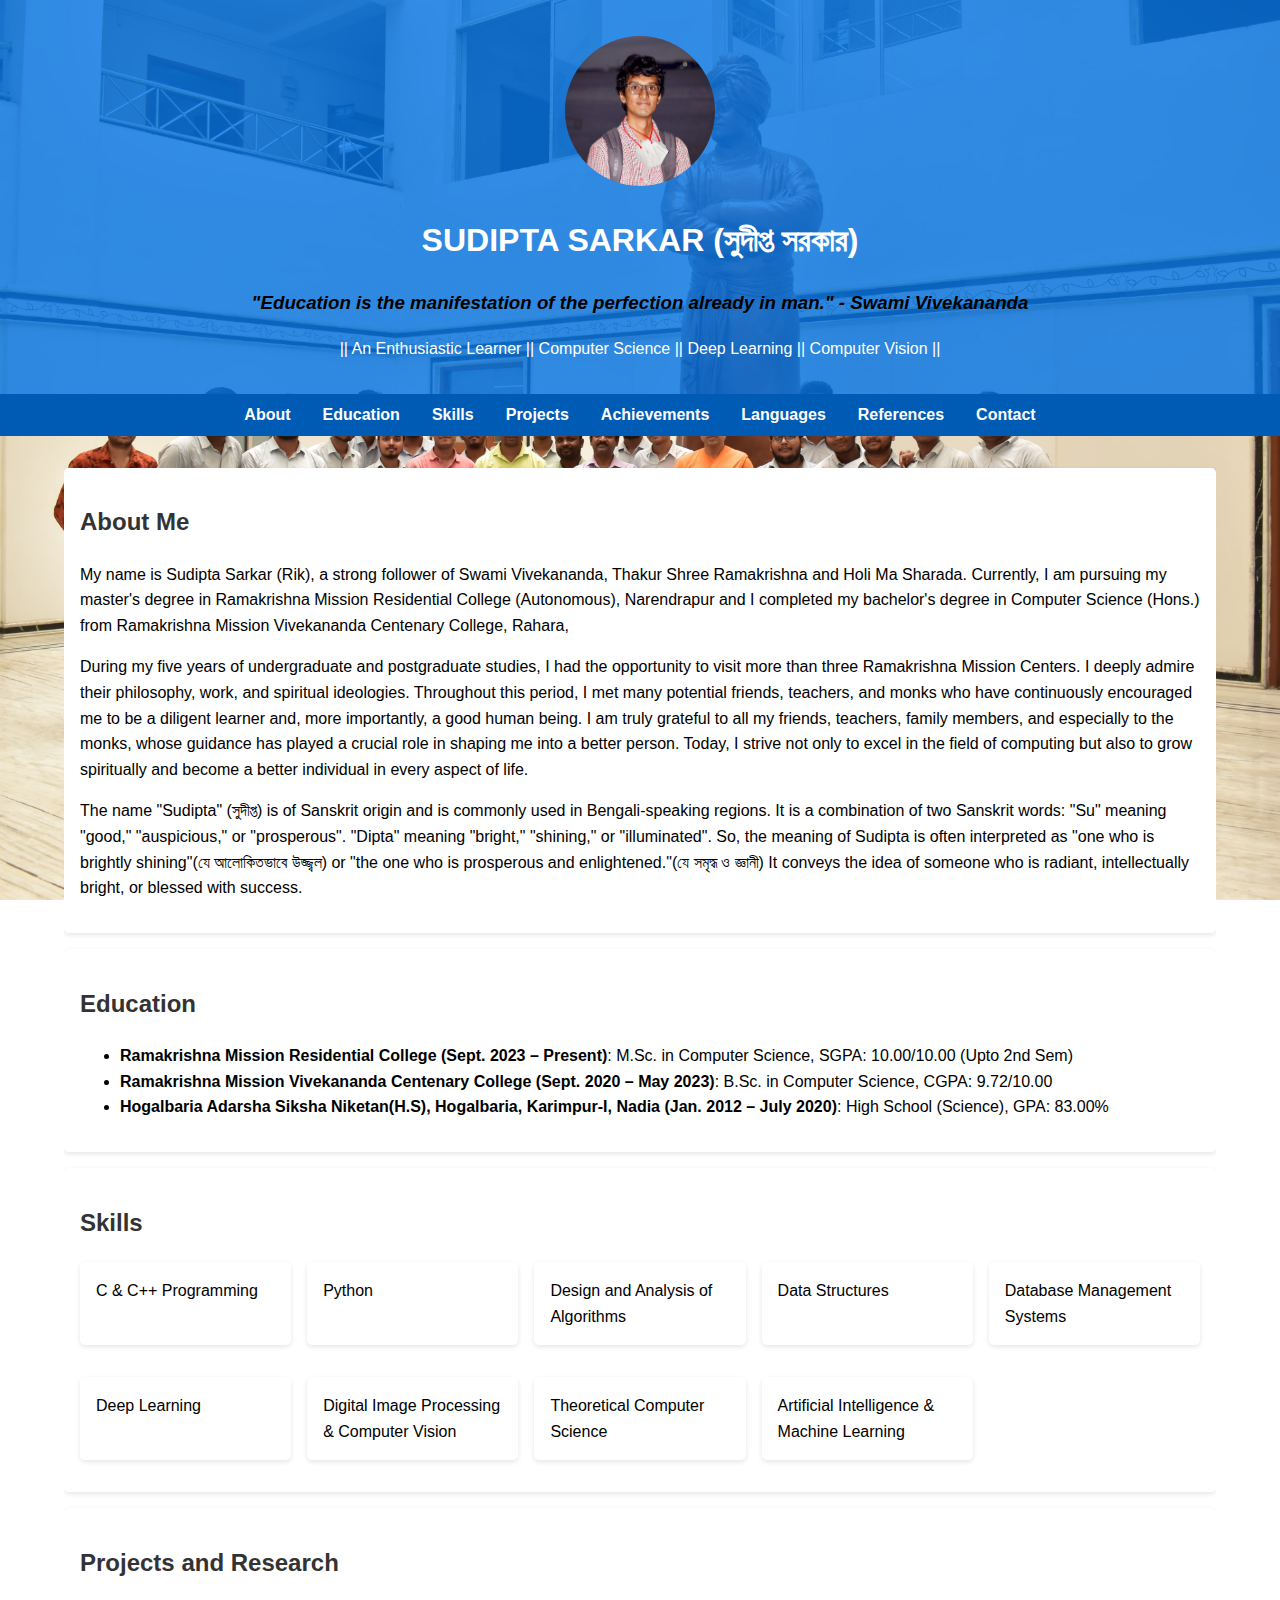
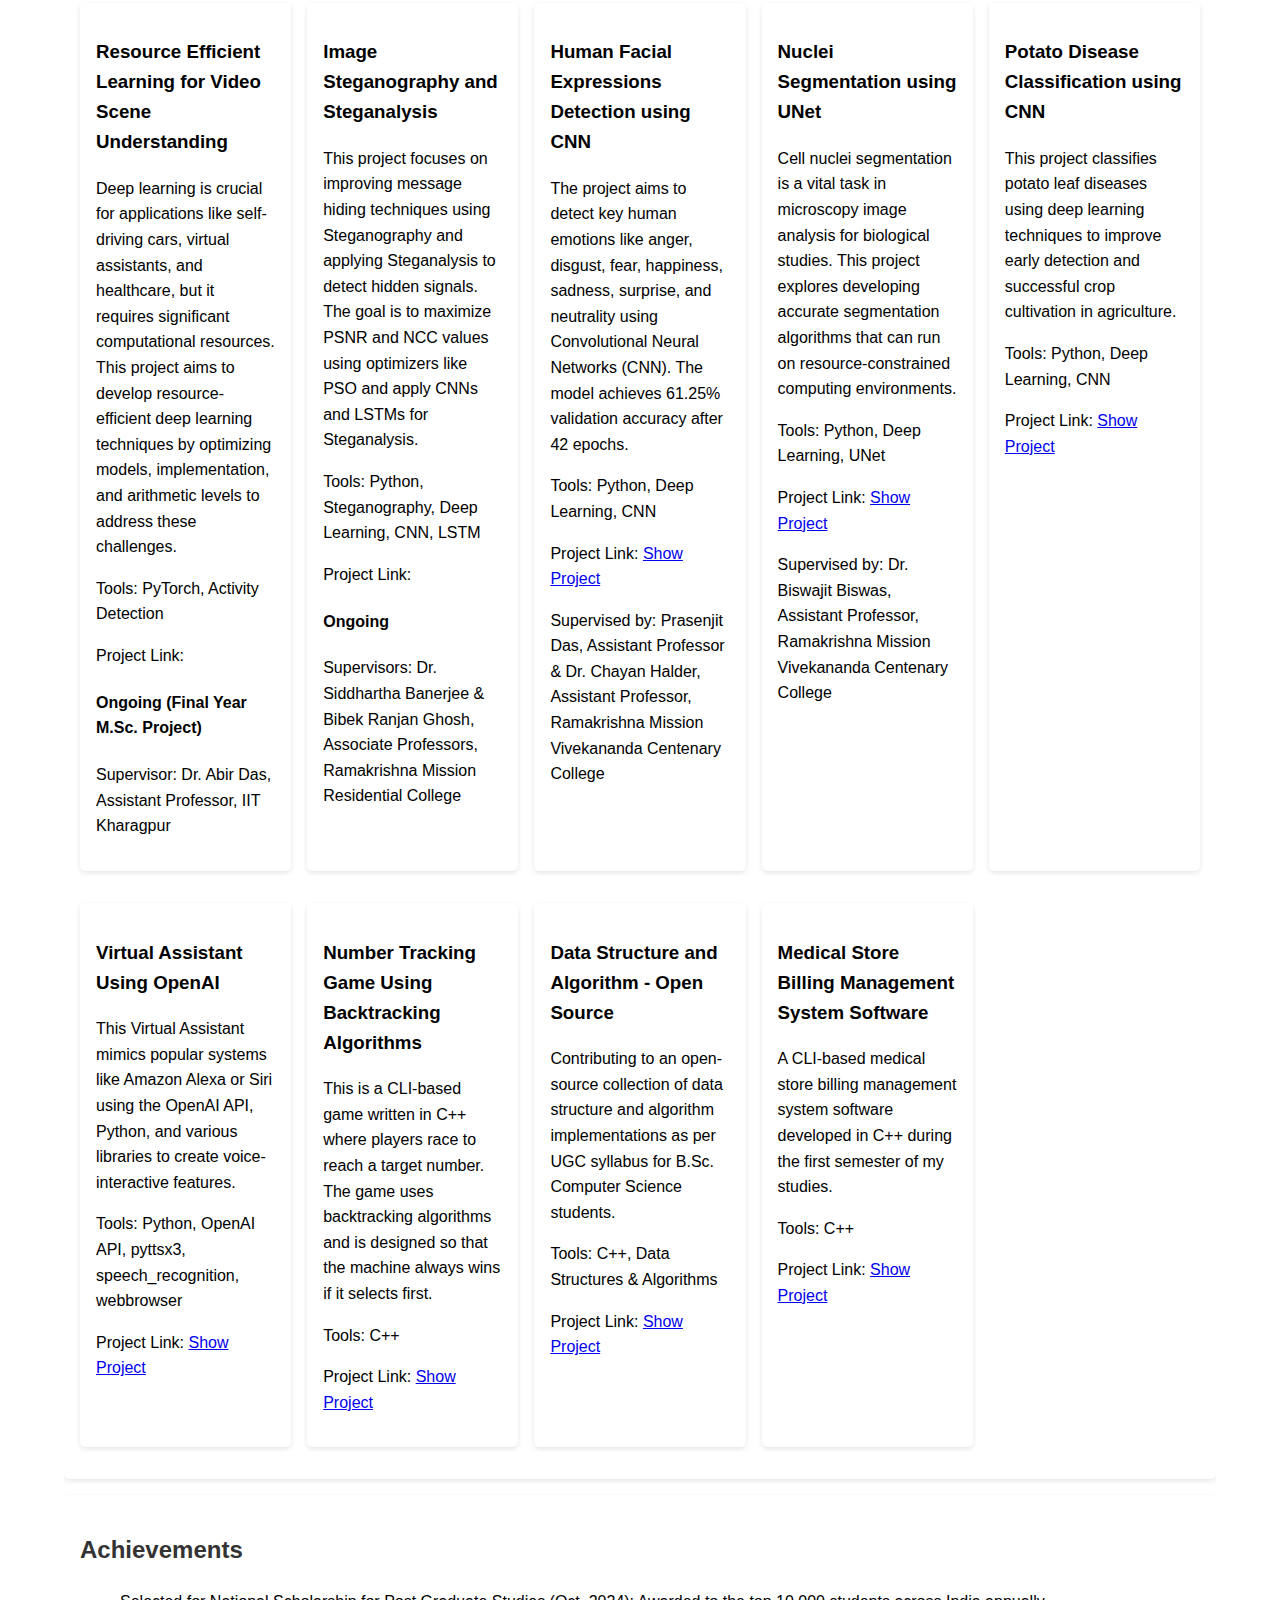
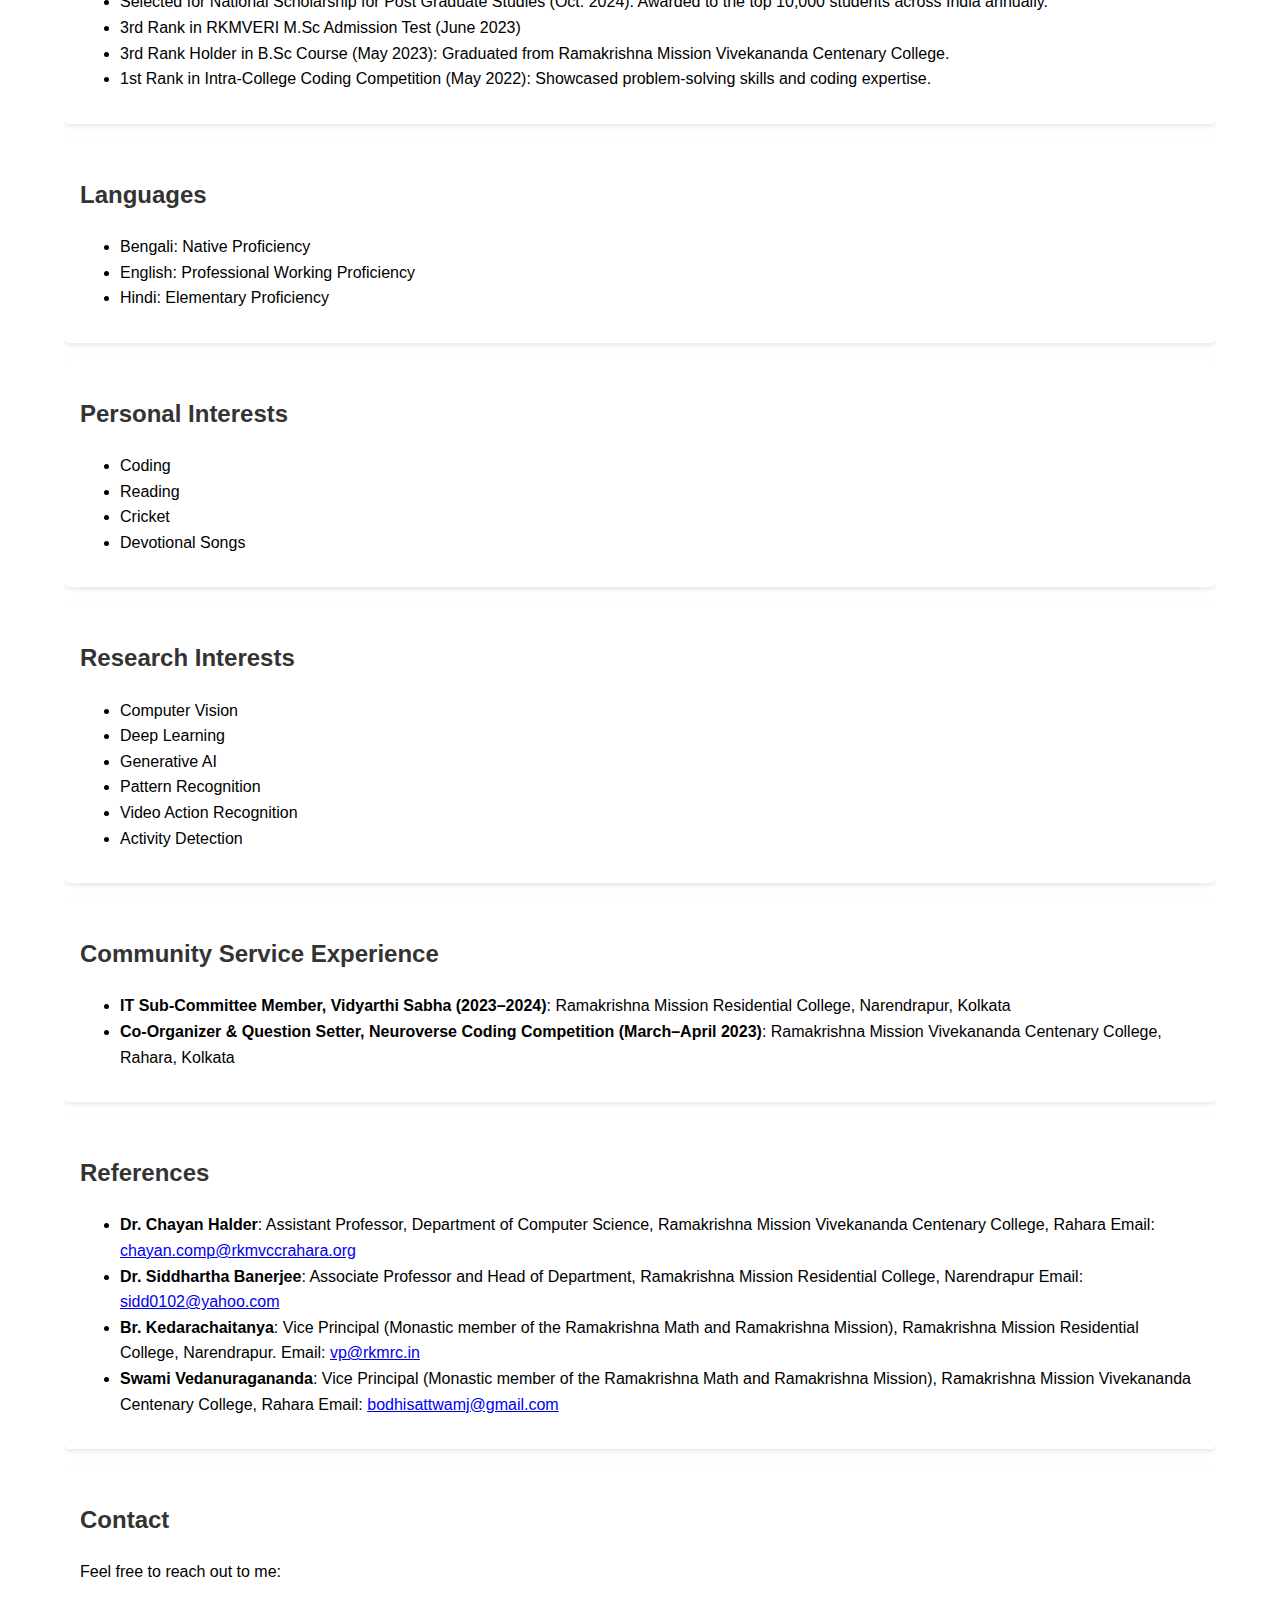
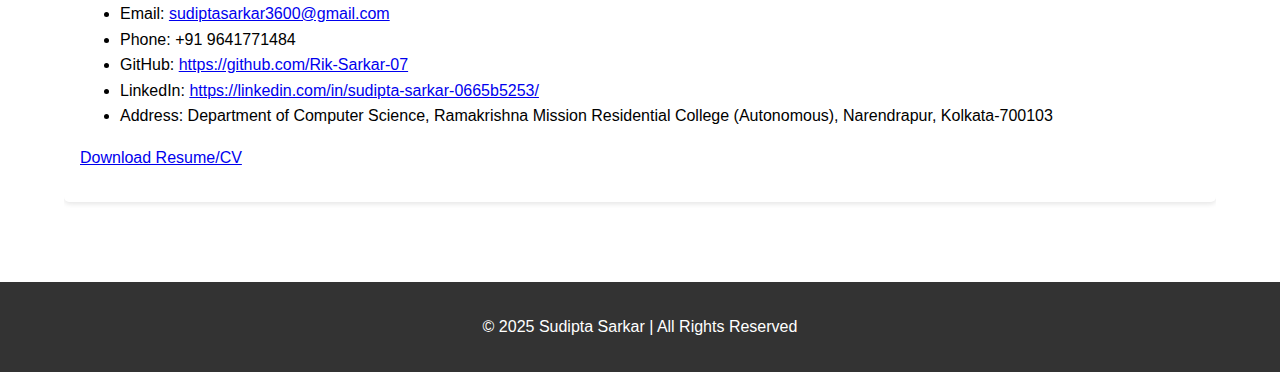
==== index.html @ 40703a20 "Update index.html" ====
<!DOCTYPE html>
<html lang="en">

<head>
    <meta charset="UTF-8">
    <meta name="viewport" content="width=device-width, initial-scale=1.0">
    <title>Sudipta Sarkar | Portfolio</title>
    <link rel="stylesheet" href="https://cdnjs.cloudflare.com/ajax/libs/font-awesome/6.0.0-beta3/css/all.min.css">
    <style>
        body {
            font-family: Arial, sans-serif;
            margin: 0;
            padding: 0;
            line-height: 1.6;
            background-image: url('bg.jpeg'); /* Add your image path here */
            background-size: cover;
            background-position: center;
            background-attachment: fixed;
        }

        header {
            background: rgba(0, 115, 230, 0.8); /* Semi-transparent header background */
            color: white;
            padding: 1rem 0;
            text-align: center;
        }

        nav {
            display: flex;
            justify-content: center;
            background: #005bb5;
            padding: 0.5rem 0;
        }

        nav a {
            color: white;
            text-decoration: none;
            margin: 0 1rem;
            font-weight: bold;
        }

        nav a:hover {
            text-decoration: underline;
        }

        .container {
            width: 90%;
            max-width: 1200px;
            margin: auto;
            overflow: hidden;
            padding: 2rem 0;
        }

        h1, h2 {
            color: #333;
        }

        .skills, .projects {
            display: grid;
            grid-template-columns: repeat(auto-fit, minmax(200px, 1fr));
            gap: 1rem;
        }

        .card {
            background: #ffffff;
            padding: 1rem;
            border-radius: 5px;
            box-shadow: 0 2px 5px rgba(0, 0, 0, 0.1);
            margin-bottom: 1rem;
        }

        footer {
            background: #333;
            color: white;
            text-align: center;
            padding: 1rem 0;
            margin-top: 2rem;
        }

        .profile-img {
            width: 150px;
            height: 150px;
            border-radius: 50%;
            margin-top: 20px;
        }
    </style>
</head>

<body>
    <header>
        <img src="Rik.jpg" alt="Sudipta Sarkar" class="profile-img" />
       <h1 style="color: white;">SUDIPTA SARKAR (সুদীপ্ত সরকার)</h1>
      <h3 style="color: black;"><i>"Education is the manifestation of the perfection already in man." - <b>Swami Vivekananda</b></i></h3>
       <p>|| An Enthusiastic Learner || Computer Science || Deep Learning || Computer Vision ||</p>
    </header>

    <nav>
        <a href="#about">About</a>
        <a href="#education">Education</a>
        <a href="#skills">Skills</a>
        <a href="#projects">Projects</a>
        <a href="#achievements">Achievements</a>
        <a href="#languages">Languages</a>
        <a href="#references">References</a>
        <a href="#contact">Contact</a>
    </nav>

    <div class="container">
        <section id="about">
            <div class="card">
                <h2>About Me</h2>
                <p>
                    My name is Sudipta Sarkar (Rik), a strong follower of Swami Vivekananda, Thakur Shree Ramakrishna and Holi Ma Sharada.
                    Currently, I am pursuing my master's degree in Ramakrishna Mission Residential College (Autonomous), Narendrapur and I completed my bachelor's degree in Computer Science (Hons.) from Ramakrishna Mission Vivekananda Centenary College, Rahara, 
                </p>
                <p>
                    During my five years of undergraduate and postgraduate studies, I had the opportunity to visit more than three Ramakrishna Mission Centers. I deeply admire their philosophy, work, and spiritual ideologies. Throughout this period, I met many potential friends, teachers, and monks who have continuously encouraged me to be a diligent learner and, more importantly, a good human being. I am truly grateful to all my friends, teachers, family members, and especially to the monks, whose guidance has played a crucial role in shaping me into a better person. Today, I strive not only to excel in the field of computing but also to grow spiritually and become a better individual in every aspect of life.
                </p>  
                  <p>
                     The name "Sudipta" (সুদীপ্ত) is of Sanskrit origin and is commonly used in Bengali-speaking regions. It is a combination of two Sanskrit words:
                    "Su" meaning "good," "auspicious," or "prosperous".
                    "Dipta" meaning "bright," "shining," or "illuminated".
                    So, the meaning of Sudipta is often interpreted as "one who is brightly shining"(যে আলোকিতভাবে উজ্জ্বল) or "the one who is prosperous and enlightened."(যে সমৃদ্ধ ও জ্ঞানী) It conveys the idea of someone who is radiant, intellectually bright, or blessed with success.
                </p>
            </div>
        </section>

        <section id="education">
            <div class="card">
                <h2>Education</h2>
                <ul>
                    <li><strong>Ramakrishna Mission Residential College (Sept. 2023 – Present)</strong>: M.Sc. in Computer Science, SGPA: 10.00/10.00 (Upto 2nd Sem)</li>
                    <li><strong>Ramakrishna Mission Vivekananda Centenary College (Sept. 2020 – May 2023)</strong>: B.Sc. in Computer Science, CGPA: 9.72/10.00</li>
                     <li><strong>Hogalbaria Adarsha Siksha Niketan(H.S), Hogalbaria, Karimpur-I, Nadia (Jan. 2012 – July 2020)</strong>: High School (Science), GPA: 83.00% </li>
                
                </ul>
            </div>
        </section>

        <section id="skills">
            <div class="card">
                <h2>Skills</h2>
                <div class="skills">
                    <div class="card">C & C++ Programming</div>
                    <div class="card">Python</div>
                    <div class="card">Design and Analysis of Algorithms</div>
                    <div class="card">Data Structures</div>
                    <div class="card">Database Management Systems</div>
                    <div class="card">Deep Learning</div>
                    <div class="card"> Digital Image Processing & Computer Vision</div>
                    <div class="card">Theoretical Computer Science</div>
                    <div class="card"> Artificial Intelligence & Machine Learning</div>
                </div>
            </div>
        </section>

        <section id="projects">
            <div class="card">
                <h2>Projects and Research</h2>
                <div class="projects">
                    <div class="card">
                        <h3>Resource Efficient Learning for Video Scene Understanding</h3>
                        <p>Deep learning is crucial for applications like self-driving cars, virtual assistants, and healthcare, but it requires significant computational resources. This project aims to develop resource-efficient deep learning techniques by optimizing models, implementation, and arithmetic levels to address these challenges.</p>
                        <p>Tools: PyTorch, Activity Detection</p>
                        <p>Project Link: <h4>Ongoing (Final Year M.Sc. Project)</h4></p>
                        <p>Supervisor: Dr. Abir Das, Assistant Professor, IIT Kharagpur</p>
                    </div>

                    <div class="card">
                        <h3>Image Steganography and Steganalysis</h3>
                        <p>This project focuses on improving message hiding techniques using Steganography and applying Steganalysis to detect hidden signals. The goal is to maximize PSNR and NCC values using optimizers like PSO and apply CNNs and LSTMs for Steganalysis.</p>
                        <p>Tools: Python, Steganography, Deep Learning, CNN, LSTM</p>
                        <p>Project Link: <h4>Ongoing</h4></p>
                        <p>Supervisors: Dr. Siddhartha Banerjee & Bibek Ranjan Ghosh, Associate Professors, Ramakrishna Mission Residential College</p>
                    </div>

                    <div class="card">
                        <h3>Human Facial Expressions Detection using CNN</h3>
                        <p>The project aims to detect key human emotions like anger, disgust, fear, happiness, sadness, surprise, and neutrality using Convolutional Neural Networks (CNN). The model achieves 61.25% validation accuracy after 42 epochs.</p>
                        <p>Tools: Python, Deep Learning, CNN</p>
                        <p>Project Link: <a href="https://github.com/Rik-Sarkar-07/Codes/tree/main/Deep%20Learning/FER%20Project">Show Project</a></p>
                        <p>Supervised by: Prasenjit Das, Assistant Professor & Dr. Chayan Halder, Assistant Professor, Ramakrishna Mission Vivekananda Centenary College</p>
                    </div>

                    <div class="card">
                        <h3>Nuclei Segmentation using UNet</h3>
                        <p>Cell nuclei segmentation is a vital task in microscopy image analysis for biological studies. This project explores developing accurate segmentation algorithms that can run on resource-constrained computing environments.</p>
                        <p>Tools: Python, Deep Learning, UNet</p>
                        <p>Project Link: <a href="https://github.com/Rik-Sarkar-07/Codes/tree/main/Deep%20Learning/Nuclei%20Segmentation%20using%20UNet">Show Project</a></p>
                        <p>Supervised by: Dr. Biswajit Biswas, Assistant Professor, Ramakrishna Mission Vivekananda Centenary College</p>
                    </div>

                    <div class="card">
                        <h3>Potato Disease Classification using CNN</h3>
                        <p>This project classifies potato leaf diseases using deep learning techniques to improve early detection and successful crop cultivation in agriculture.</p>
                        <p>Tools: Python, Deep Learning, CNN</p>
                        <p>Project Link: <a href="https://github.com/Rik-Sarkar-07/Codes/tree/main/Deep%20Learning/Potato%20Disease%20Classification%20using%20CNN">Show Project</a></p>
                    </div>

                    <div class="card">
                        <h3>Virtual Assistant Using OpenAI</h3>
                        <p>This Virtual Assistant mimics popular systems like Amazon Alexa or Siri using the OpenAI API, Python, and various libraries to create voice-interactive features.</p>
                        <p>Tools: Python, OpenAI API, pyttsx3, speech_recognition, webbrowser</p>
                        <p>Project Link: <a href="https://github.com/Rik-Sarkar-07/Codes/blob/main/Projects/Virtual%20Assistant.py">Show Project</a></p>
                    </div>

                    <div class="card">
                        <h3>Number Tracking Game Using Backtracking Algorithms</h3>
                        <p>This is a CLI-based game written in C++ where players race to reach a target number. The game uses backtracking algorithms and is designed so that the machine always wins if it selects first.</p>
                        <p>Tools: C++</p>
                        <p>Project Link: <a href="https://github.com/Rik-Sarkar-07/Codes/blob/main/Projects/NumberTracingGame.cpp">Show Project</a></p>
                    </div>

                    <div class="card">
                        <h3>Data Structure and Algorithm - Open Source</h3>
                        <p>Contributing to an open-source collection of data structure and algorithm implementations as per UGC syllabus for B.Sc. Computer Science students.</p>
                        <p>Tools: C++, Data Structures & Algorithms</p>
                        <p>Project Link: <a href="https://github.com/Rik-Sarkar-07/Codes/tree/main/Data%20Structure">Show Project</a></p>
                    </div>

                    <div class="card">
                        <h3>Medical Store Billing Management System Software</h3>
                        <p>A CLI-based medical store billing management system software developed in C++ during the first semester of my studies.</p>
                        <p>Tools: C++</p>
                        <p>Project Link: <a href="https://github.com/Rik-Sarkar-07/Codes/blob/main/Projects/Medicalstorebillingsystem.cpp">Show Project</a></p>
                    </div>
                </div>
            </div>
        </section>

        <section id="achievements">
            <div class="card">
                <h2>Achievements</h2>
                <ul>
                    <li>Selected for National Scholarship for Post Graduate Studies (Oct. 2024): Awarded to the top 10,000 students across India annually.</li>
                    <li>3rd Rank in RKMVERI M.Sc Admission Test (June 2023) </li>
                    <li>3rd Rank Holder in B.Sc Course (May 2023): Graduated from Ramakrishna Mission Vivekananda Centenary College.</li>
                    <li>1st Rank in Intra-College Coding Competition (May 2022): Showcased problem-solving skills and coding expertise.</li>
                </ul>
            </div>
        </section>

        <section id="languages">
            <div class="card">
                <h2>Languages</h2>
                <ul>
                     <li>Bengali: Native Proficiency</li>
                    <li>English: Professional Working Proficiency</li>
                    <li>Hindi: Elementary Proficiency</li>
                </ul>
            </div>
        </section>

        <section id="personal-interests">
            <div class="card">
                <h2>Personal Interests</h2>
                <ul>
                    <li>Coding</li>
                    <li>Reading</li>
                    <li>Cricket</li>
                    <li>Devotional Songs</li>
                </ul>
            </div>
        </section>

        <section id="research-interests">
            <div class="card">
                <h2>Research Interests</h2>
                <ul>
                    <li>Computer Vision</li>
                    <li>Deep Learning</li>
                    <li>Generative AI</li>
                    <li>Pattern Recognition</li>
                    <li>Video Action Recognition</li>
                    <li>Activity Detection</li>
                </ul>
            </div>
        </section>

        <section id="community-service">
            <div class="card">
                <h2>Community Service Experience</h2>
                <ul>
                    <li><strong>IT Sub-Committee Member, Vidyarthi Sabha (2023–2024)</strong>: Ramakrishna Mission Residential College, Narendrapur, Kolkata</li>
                    <li><strong>Co-Organizer & Question Setter, Neuroverse Coding Competition (March–April 2023)</strong>: Ramakrishna Mission Vivekananda Centenary College, Rahara, Kolkata</li>
                </ul>
            </div>
        </section>

        <section id="references">
            <div class="card">
                <h2>References</h2>
                <ul>
                    <li><strong>Dr. Chayan Halder</strong>: Assistant Professor, Department of Computer Science, Ramakrishna Mission Vivekananda Centenary College, Rahara Email: <a href="mailto:chayan.comp@rkmvccrahara.org">chayan.comp@rkmvccrahara.org</a></li>
                    <li><strong>Dr. Siddhartha Banerjee</strong>: Associate Professor and Head of Department, Ramakrishna Mission Residential College, Narendrapur Email: <a href="mailto:sidd0102@yahoo.com">sidd0102@yahoo.com</a></li>                
                    <li><strong>Br. Kedarachaitanya</strong>: Vice Principal (Monastic member of the Ramakrishna Math and Ramakrishna Mission), Ramakrishna Mission Residential College, Narendrapur. Email: <a href="mailto:vp@rkmrc.in">vp@rkmrc.in</a></li>
                    <li><strong>Swami Vedanuragananda</strong>: Vice Principal (Monastic member of the Ramakrishna Math and Ramakrishna Mission), Ramakrishna Mission Vivekananda Centenary College, Rahara Email: <a href="mailto:bodhisattwamj@gmail.com">bodhisattwamj@gmail.com</a></li>
                    
                </ul>
            </div>
        </section>

        <section id="contact">
            <div class="card">
                <h2>Contact</h2>
                <p>Feel free to reach out to me:</p>
                <ul>
                    <li>Email: <a href="mailto:sudiptasarkar3600@gmail.com">sudiptasarkar3600@gmail.com</a></li>
                    <li>Phone: +91 9641771484</li>
                    <li>GitHub: <a href="https://github.com/Rik-Sarkar-07">https://github.com/Rik-Sarkar-07</a></li>
                    <li>LinkedIn: <a href="https://linkedin.com/in/sudipta-sarkar-0665b5253/">https://linkedin.com/in/sudipta-sarkar-0665b5253/</a></li>
                    <li>Address: Department of Computer Science, Ramakrishna Mission Residential College (Autonomous), Narendrapur, Kolkata-700103</li>
                </ul>
                <p><a href="Sudipta_Sarkar_CV.pdf" download>Download Resume/CV</a></p>
            </div>
        </section>
        
    </div>

    <footer>
        <p>&copy; 2025 Sudipta Sarkar | All Rights Reserved</p>
    </footer>
</body>

</html>
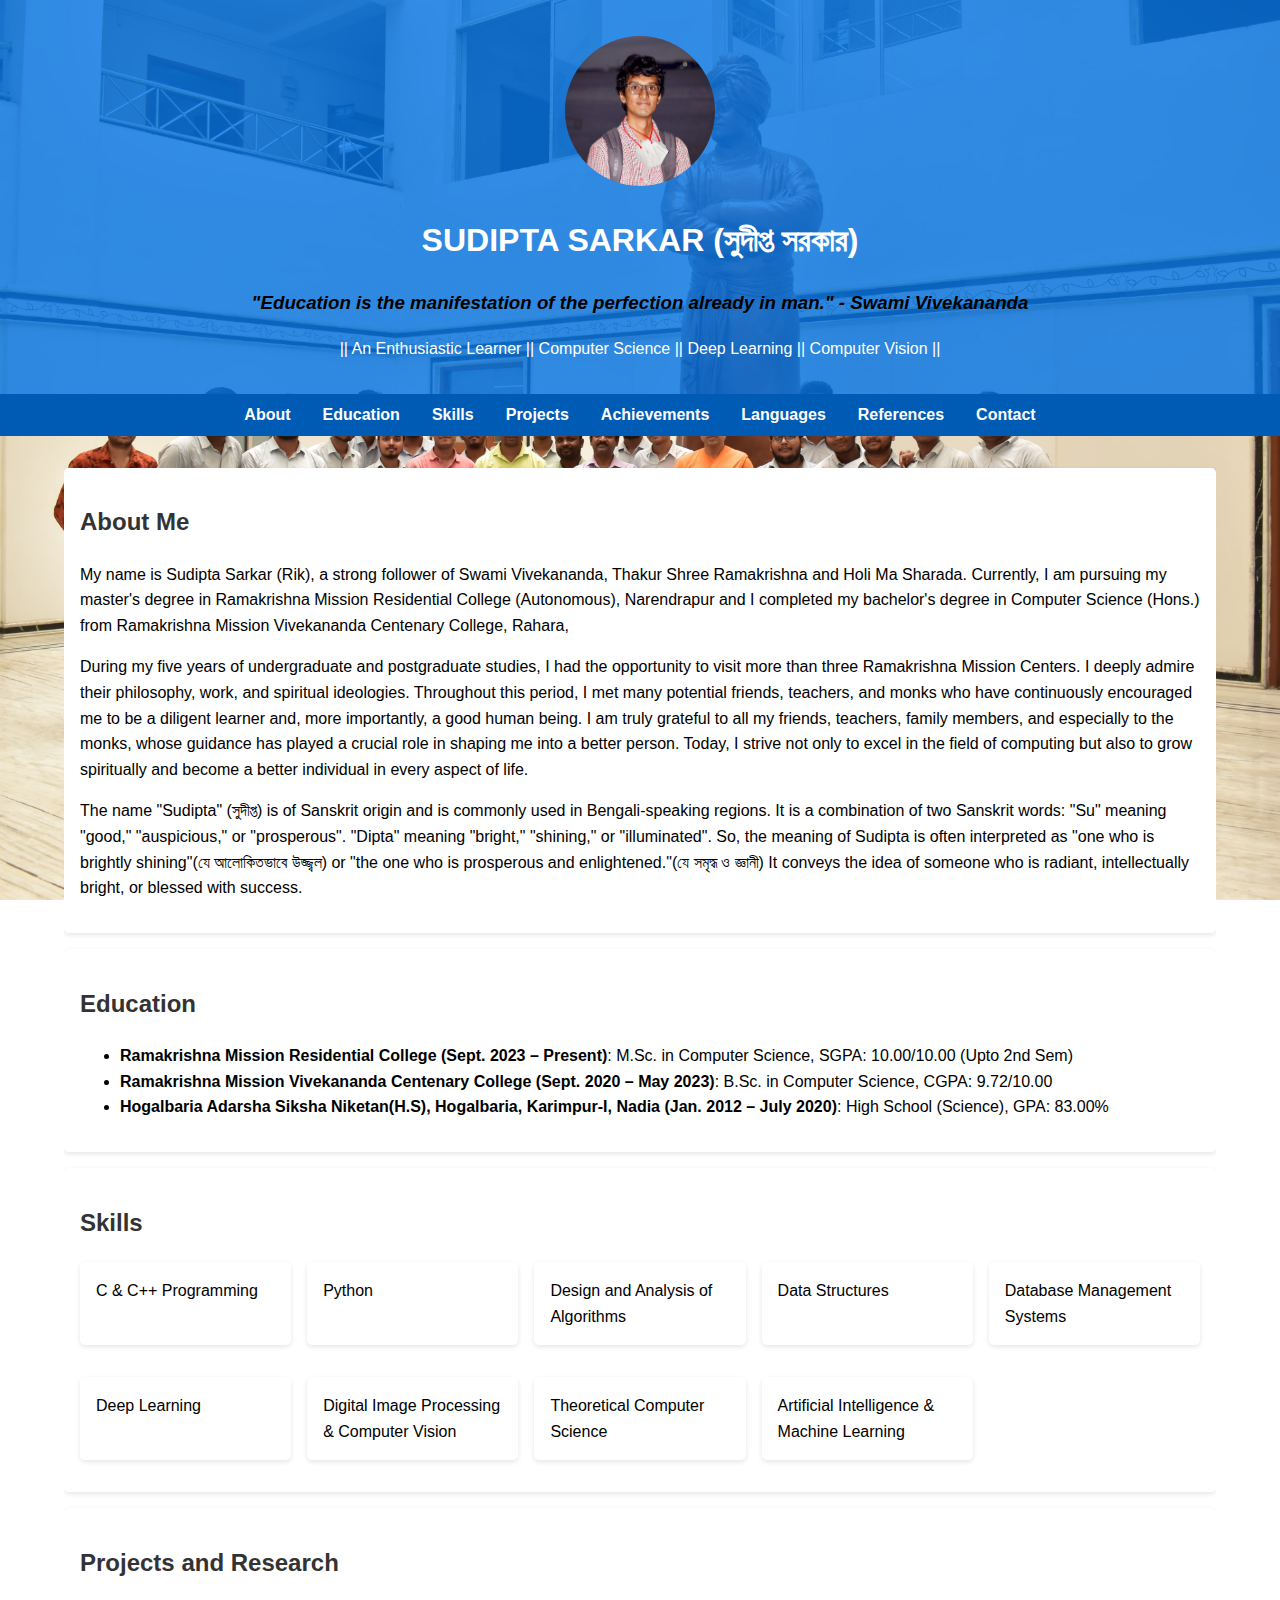
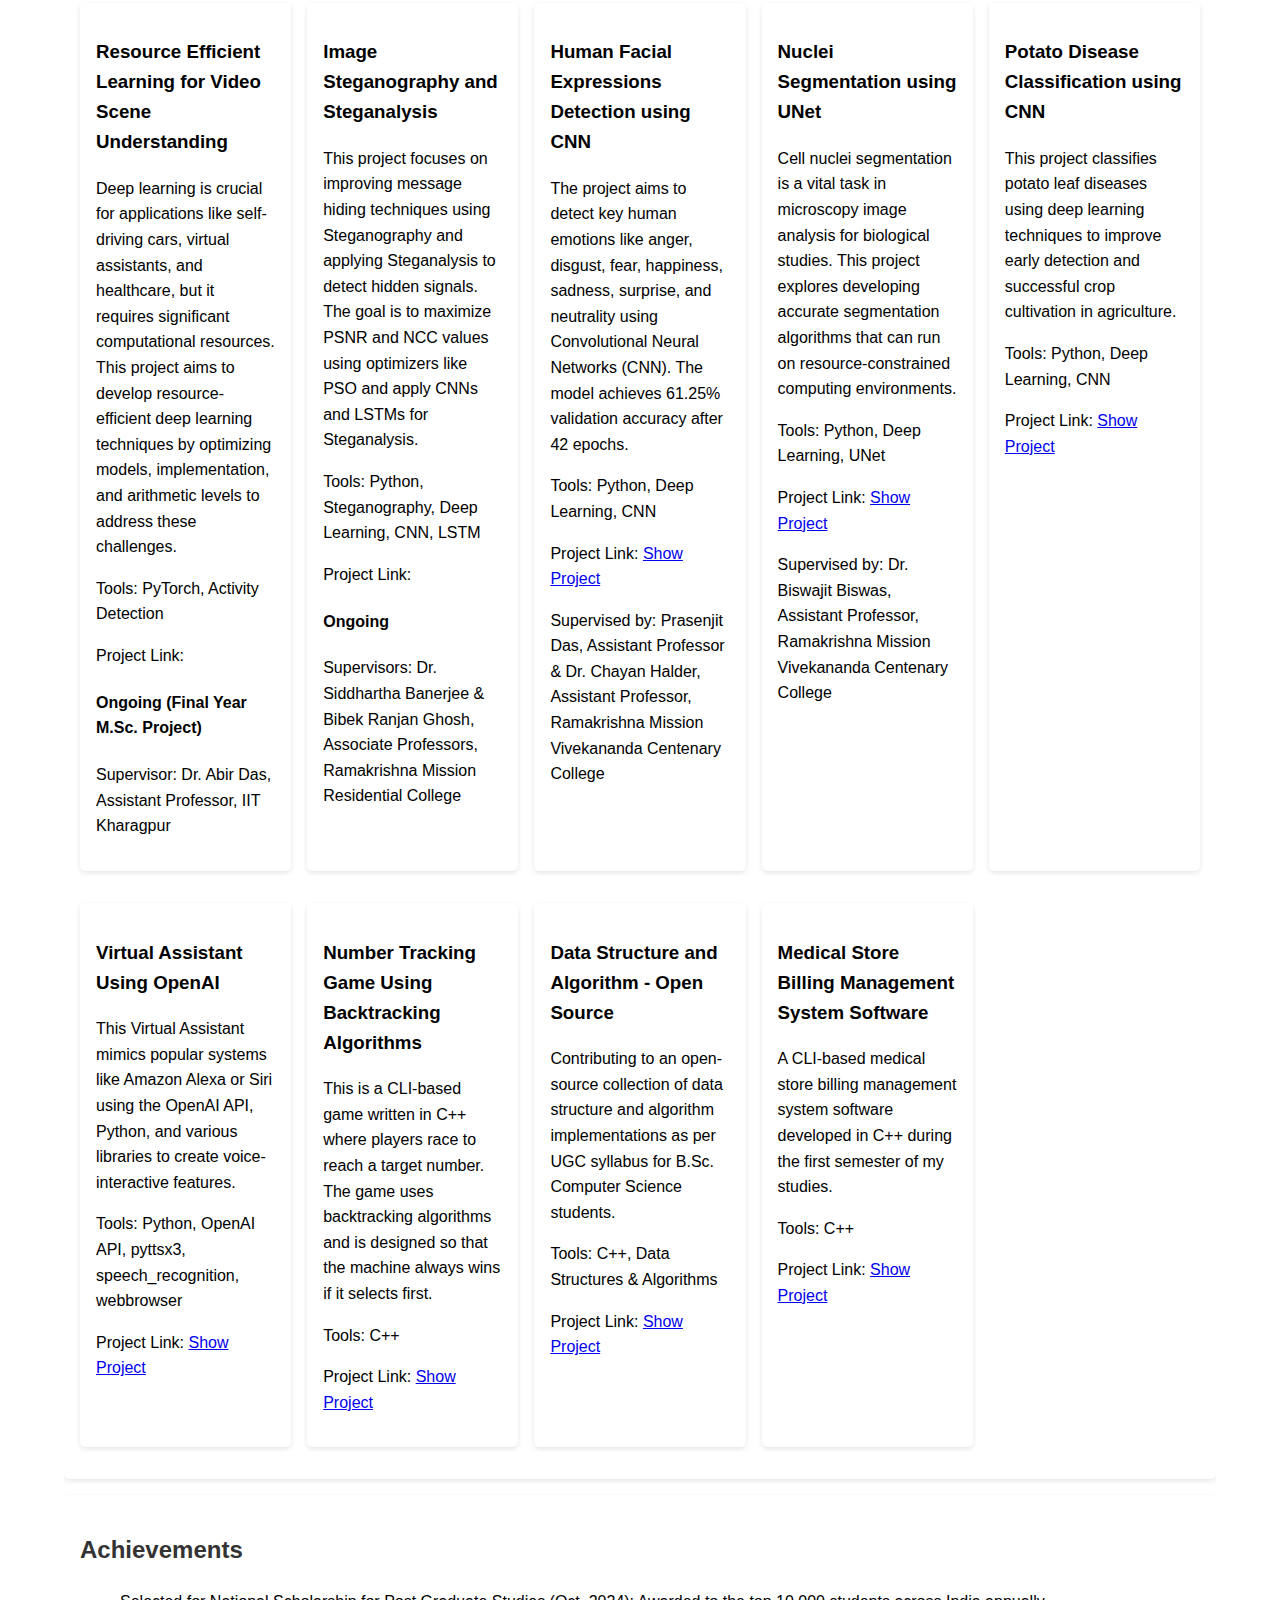
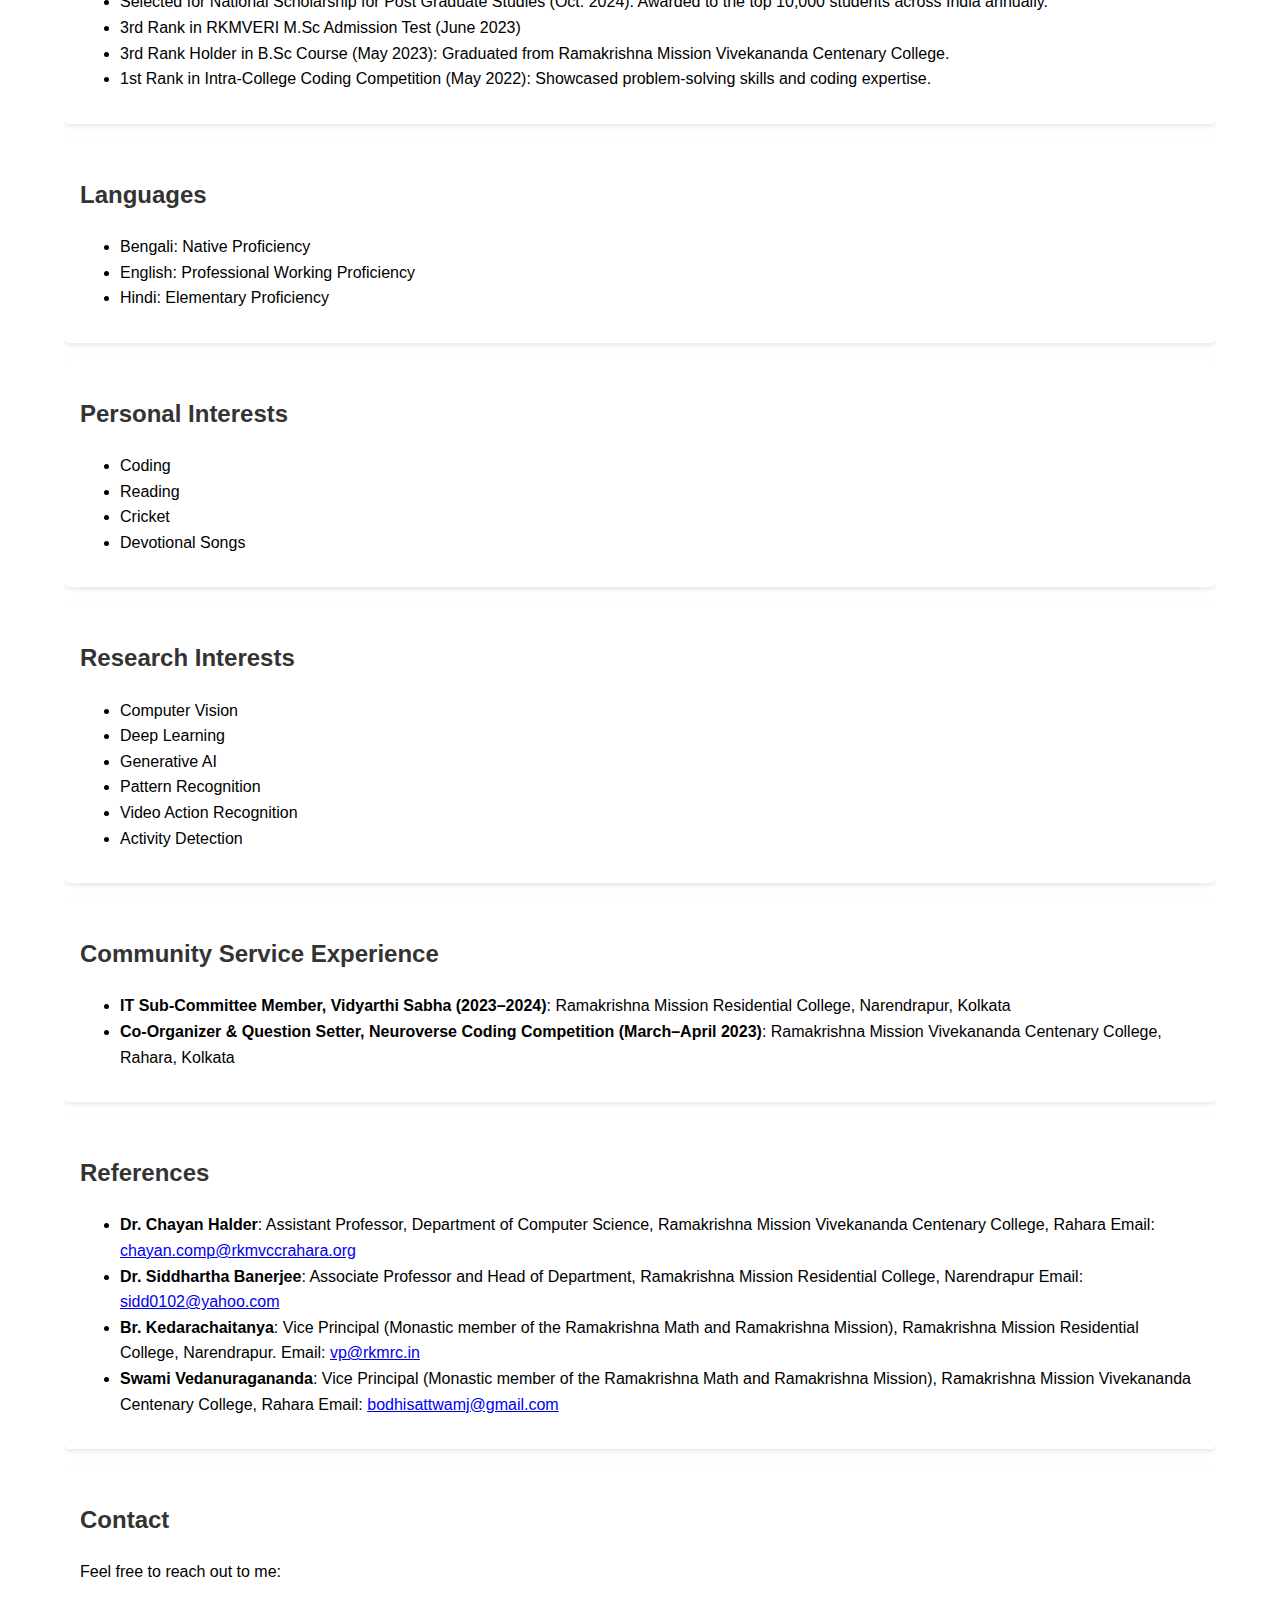
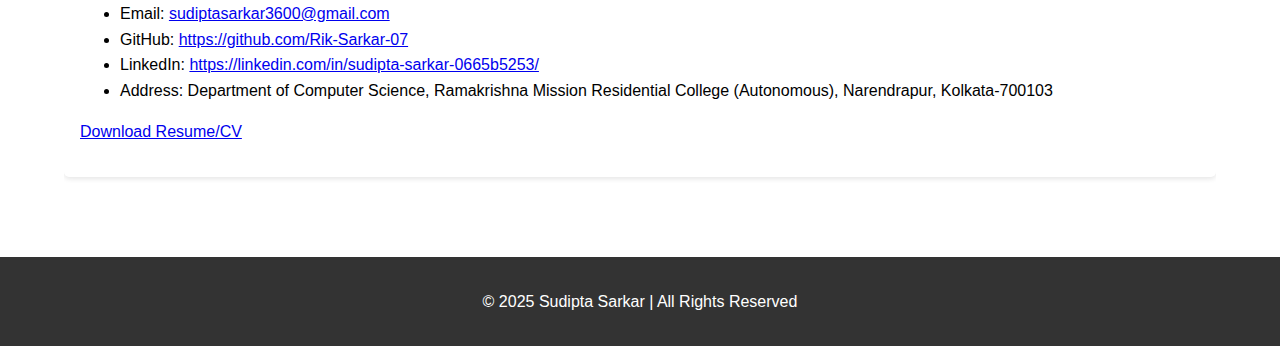
==== commit 88de0a4b: "Update index.html" ====
--- a/index.html
+++ b/index.html
@@ -4,7 +4,7 @@
 <head>
     <meta charset="UTF-8">
     <meta name="viewport" content="width=device-width, initial-scale=1.0">
-    <title>Sudipta Sarkar | Portfolio</title>
+    <title>Hi, I am Sudipta </title>
     <link rel="stylesheet" href="https://cdnjs.cloudflare.com/ajax/libs/font-awesome/6.0.0-beta3/css/all.min.css">
     <style>
         body {
@@ -306,7 +306,6 @@
                 <p>Feel free to reach out to me:</p>
                 <ul>
                     <li>Email: <a href="mailto:sudiptasarkar3600@gmail.com">sudiptasarkar3600@gmail.com</a></li>
-                    <li>Phone: +91 9641771484</li>
                     <li>GitHub: <a href="https://github.com/Rik-Sarkar-07">https://github.com/Rik-Sarkar-07</a></li>
                     <li>LinkedIn: <a href="https://linkedin.com/in/sudipta-sarkar-0665b5253/">https://linkedin.com/in/sudipta-sarkar-0665b5253/</a></li>
                     <li>Address: Department of Computer Science, Ramakrishna Mission Residential College (Autonomous), Narendrapur, Kolkata-700103</li>
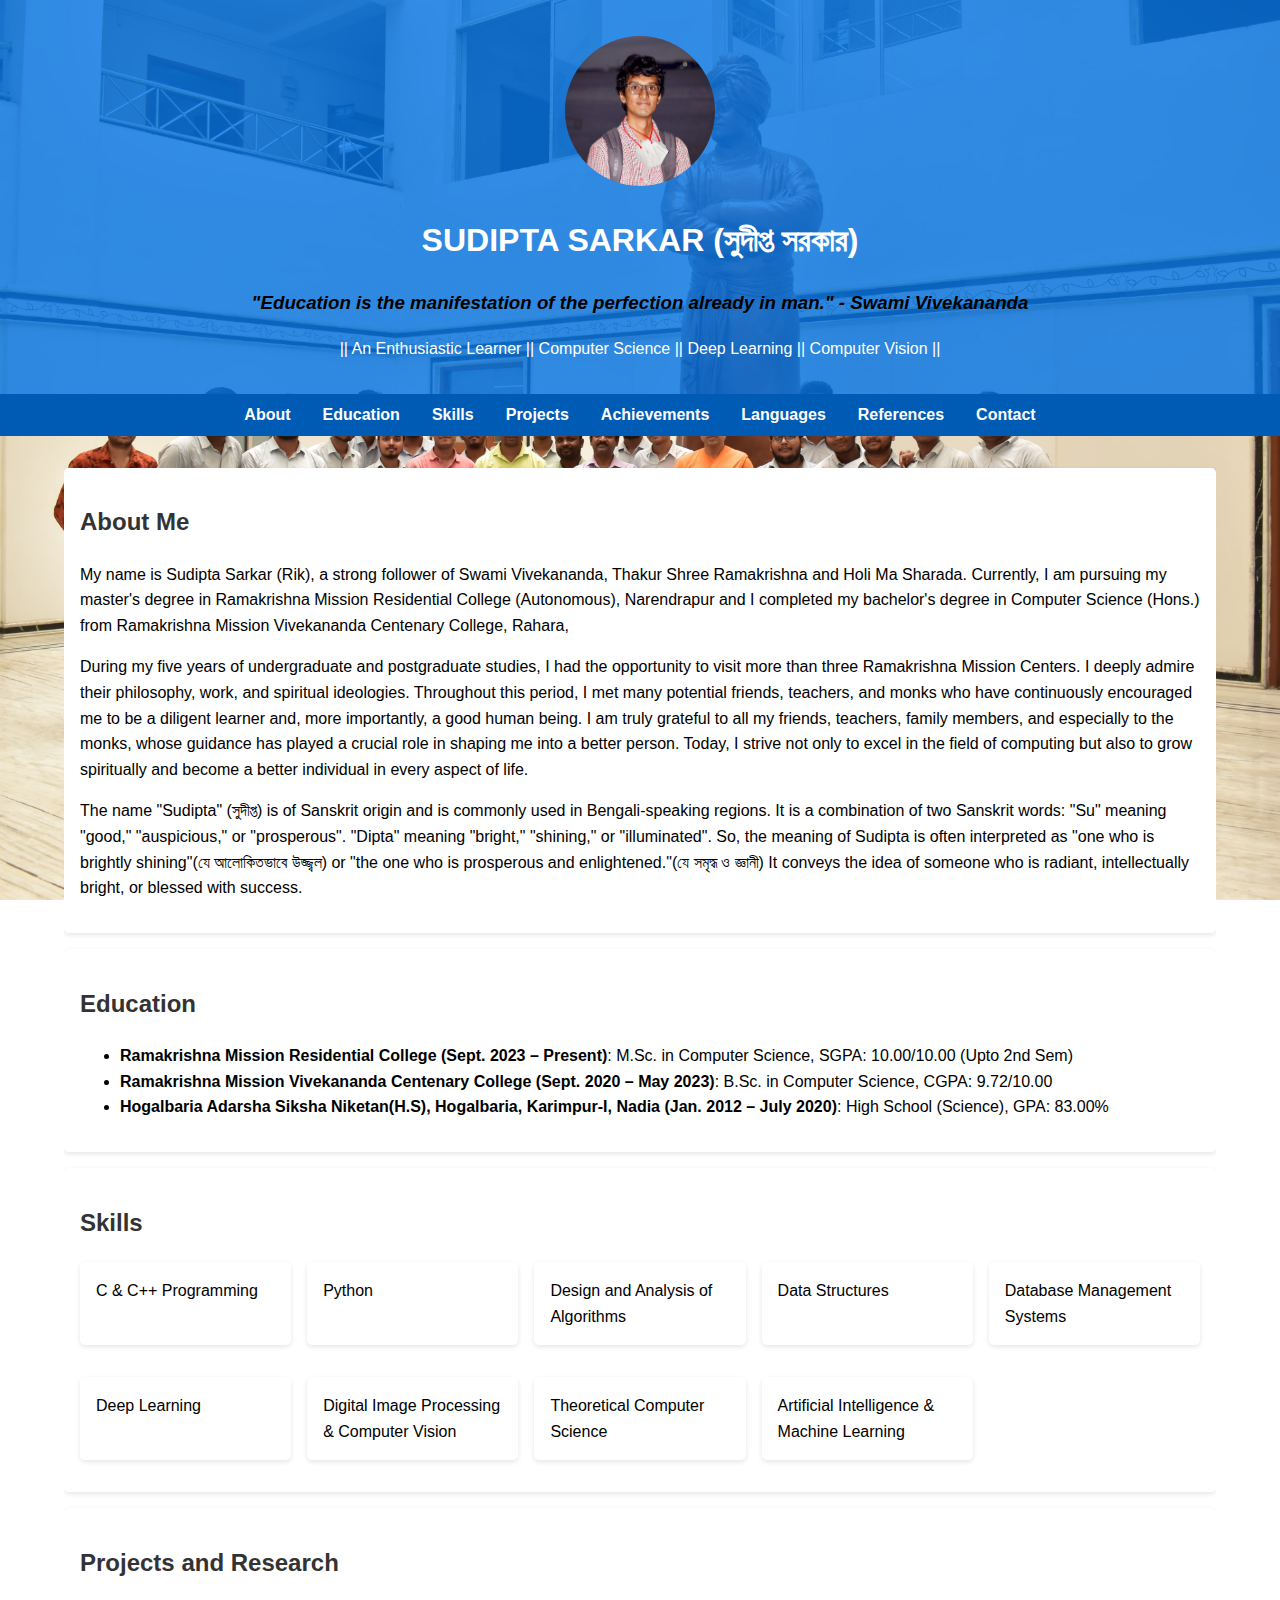
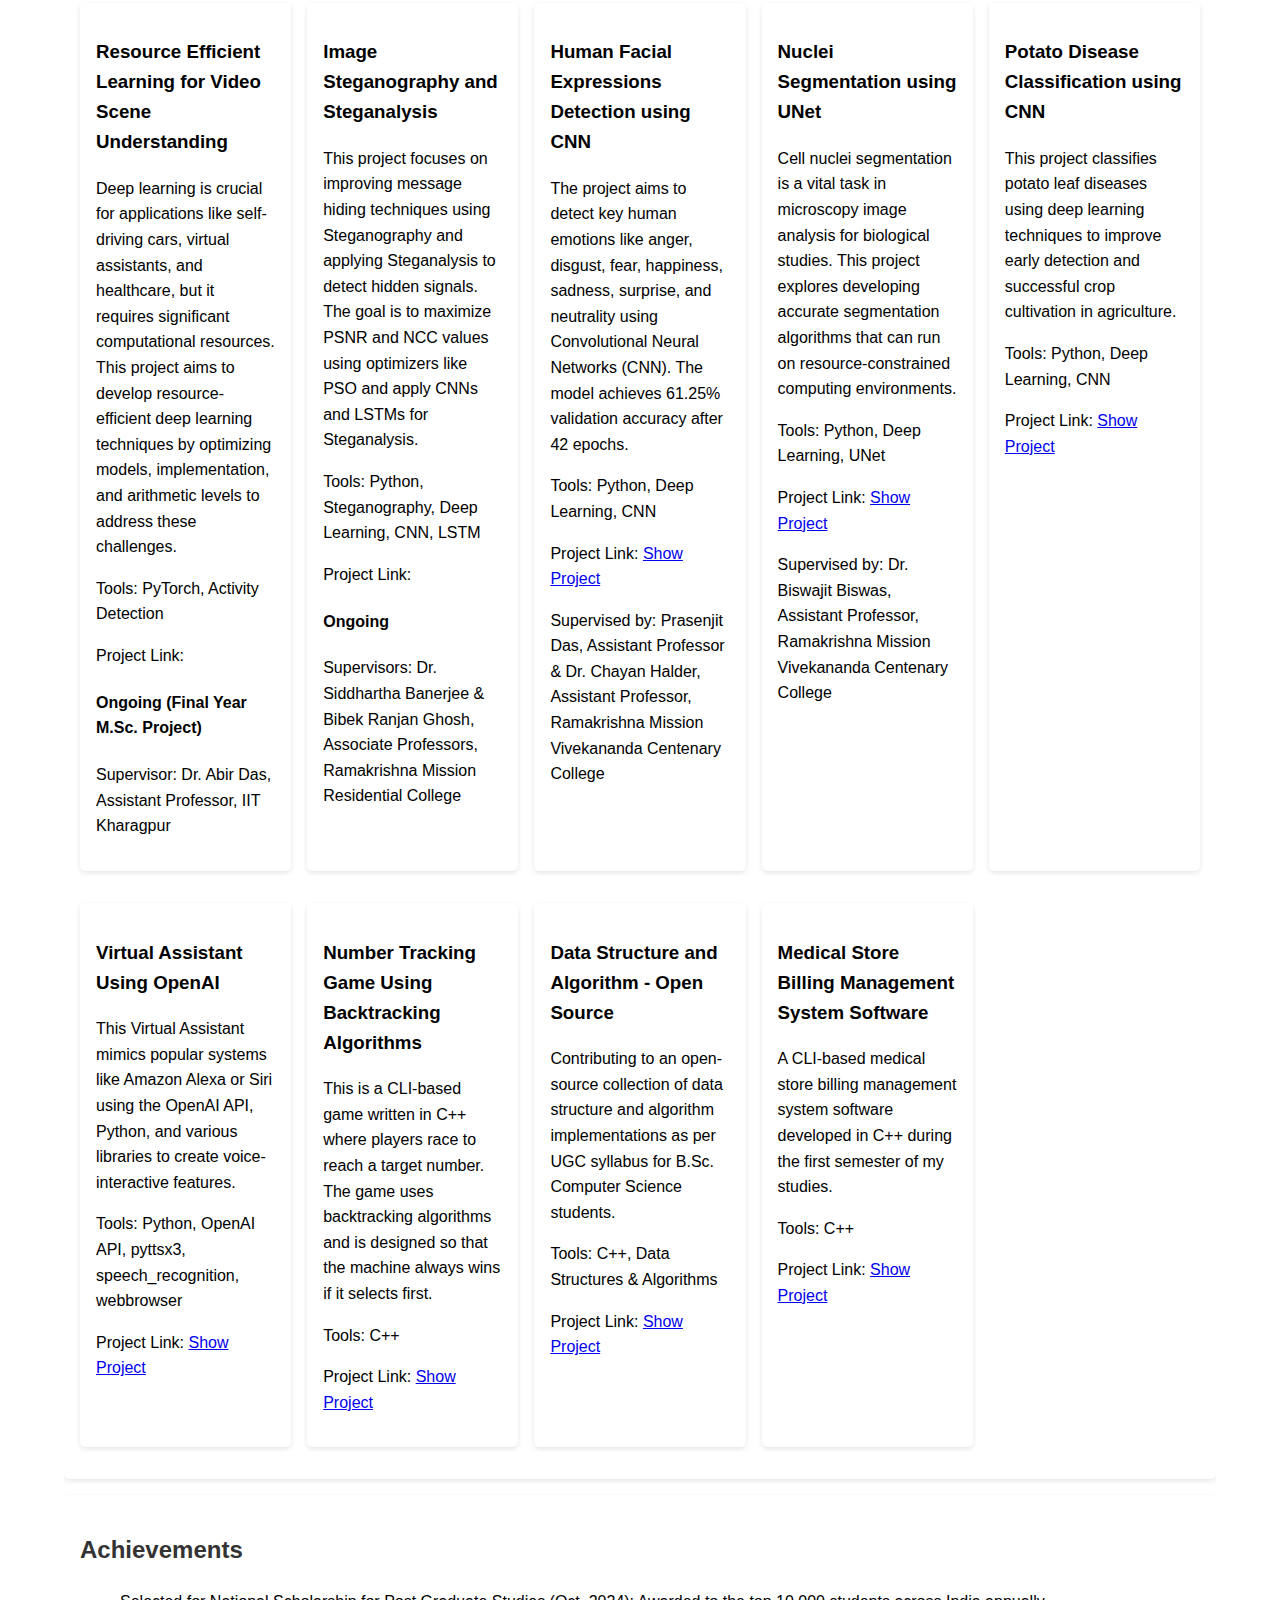
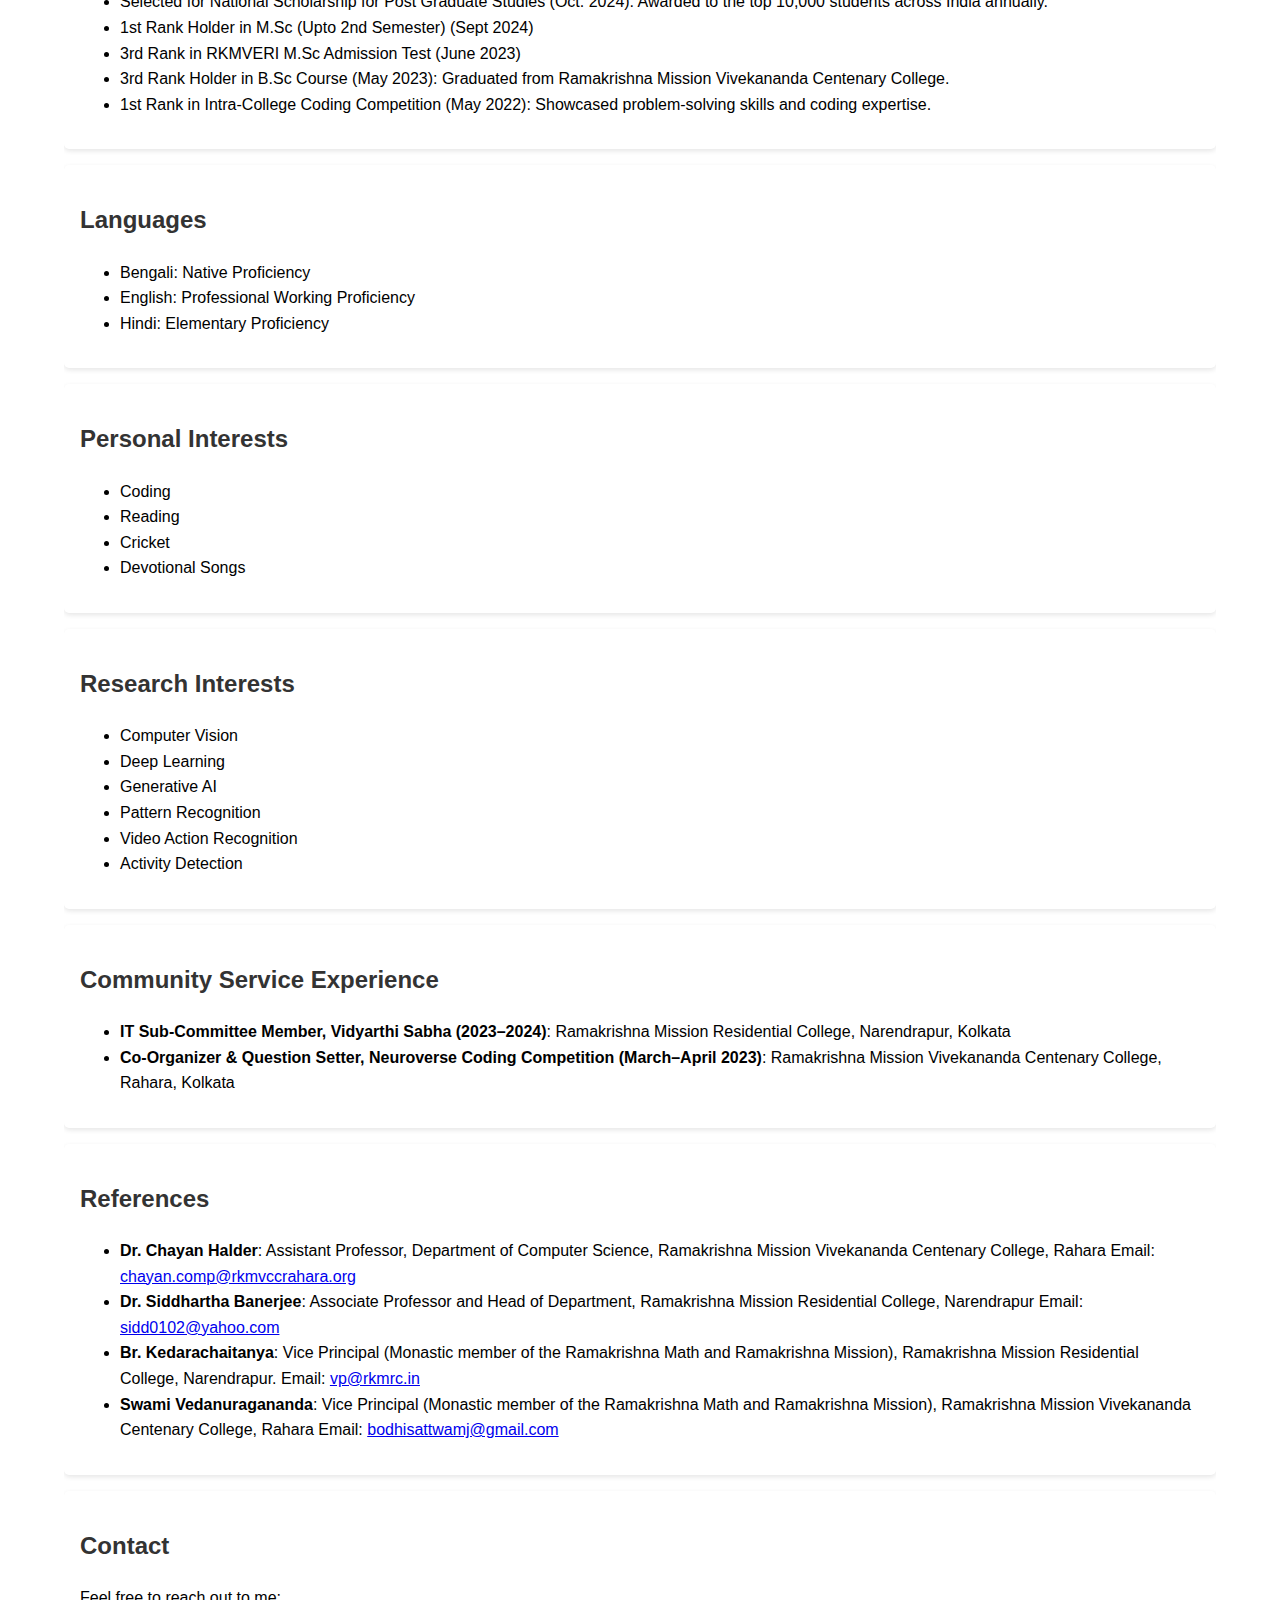
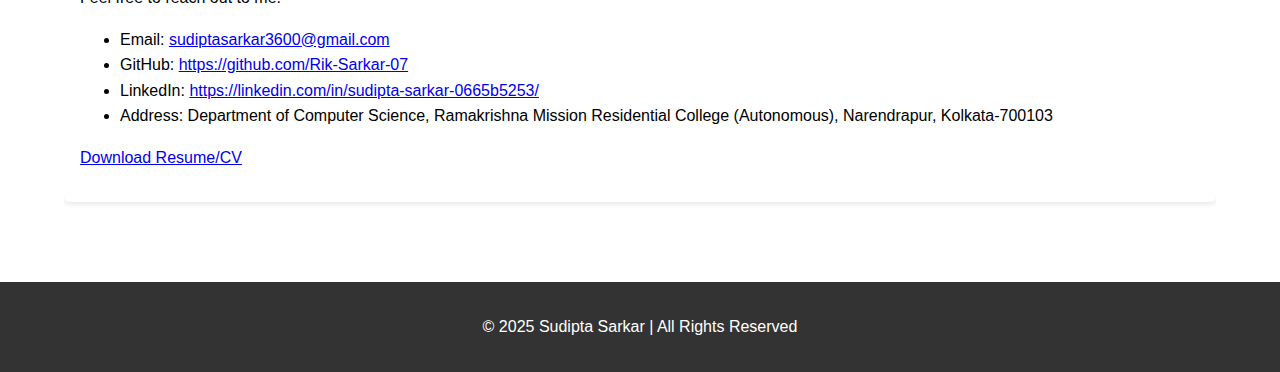
==== commit 364f6832: "Update index.html" ====
--- a/index.html
+++ b/index.html
@@ -233,6 +233,7 @@
                 <h2>Achievements</h2>
                 <ul>
                     <li>Selected for National Scholarship for Post Graduate Studies (Oct. 2024): Awarded to the top 10,000 students across India annually.</li>
+                    <li>1st Rank Holder in M.Sc (Upto 2nd Semester) (Sept 2024) </li>
                     <li>3rd Rank in RKMVERI M.Sc Admission Test (June 2023) </li>
                     <li>3rd Rank Holder in B.Sc Course (May 2023): Graduated from Ramakrishna Mission Vivekananda Centenary College.</li>
                     <li>1st Rank in Intra-College Coding Competition (May 2022): Showcased problem-solving skills and coding expertise.</li>
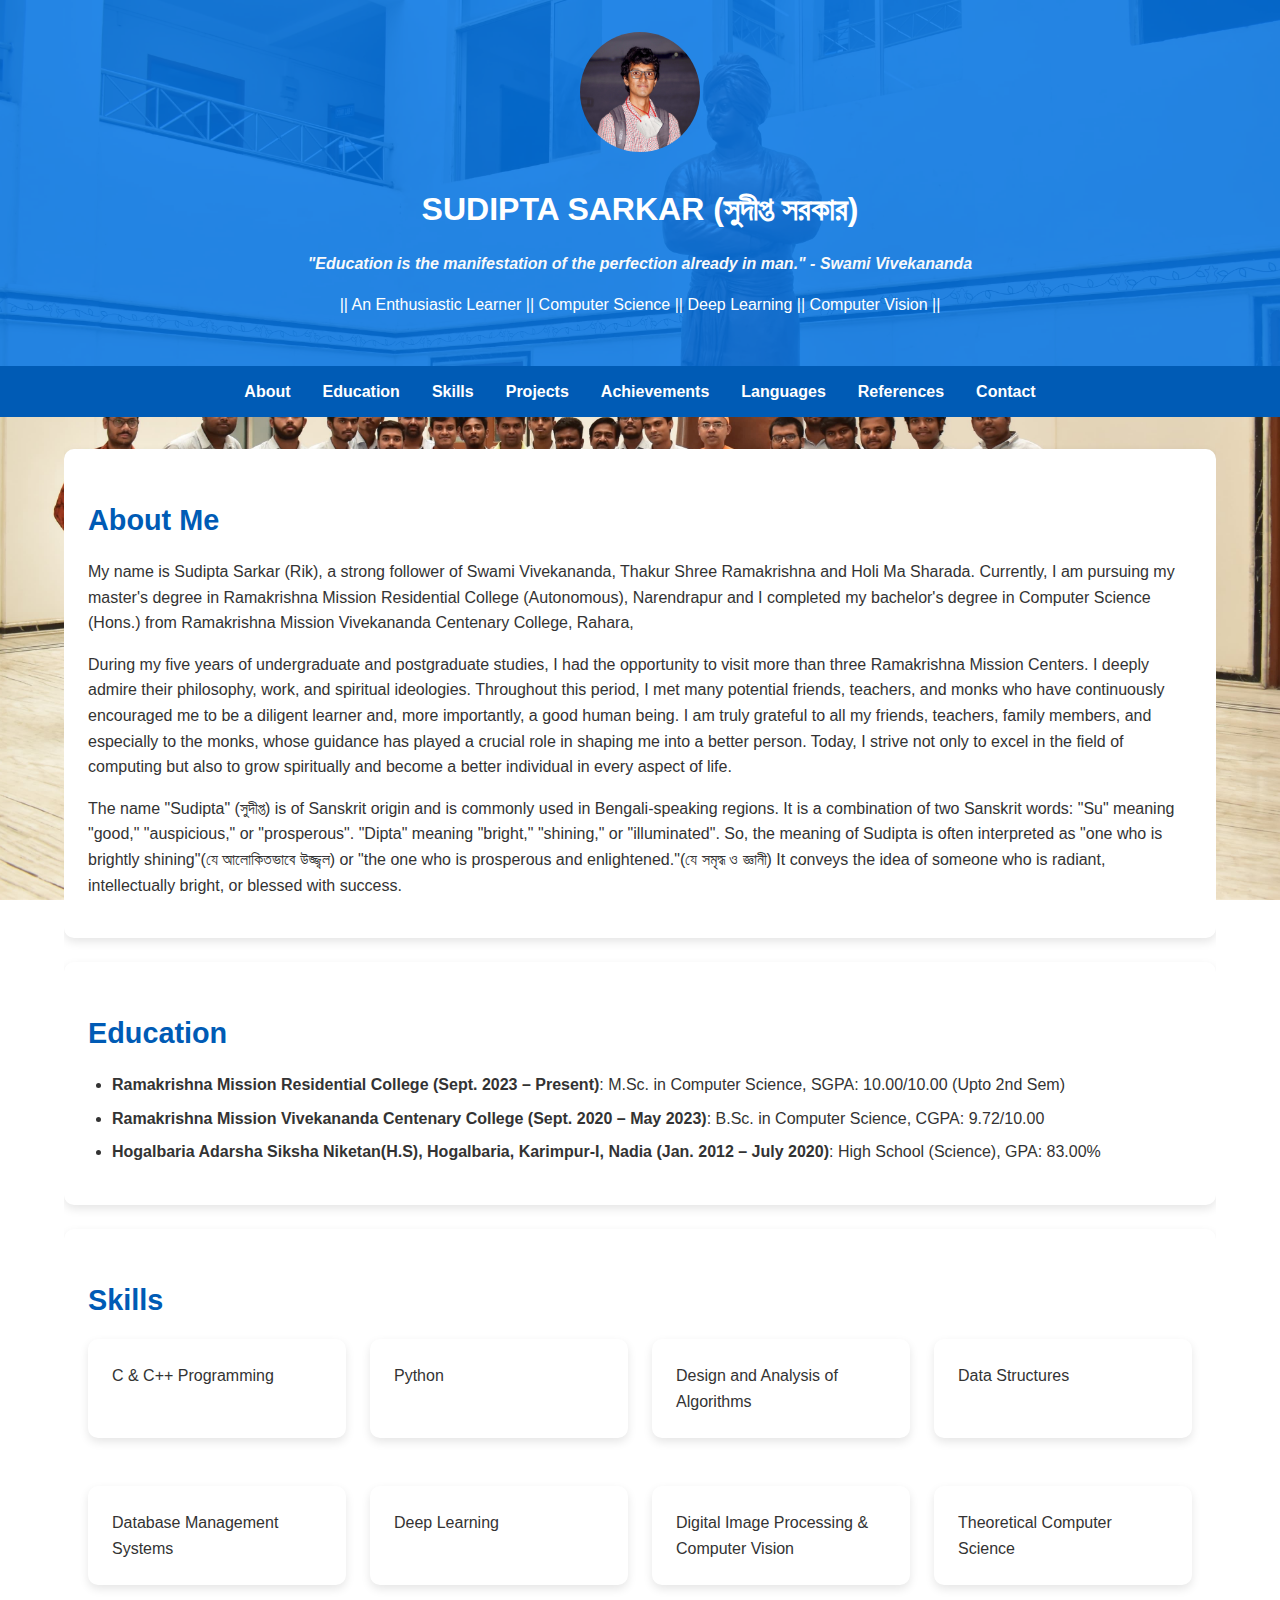
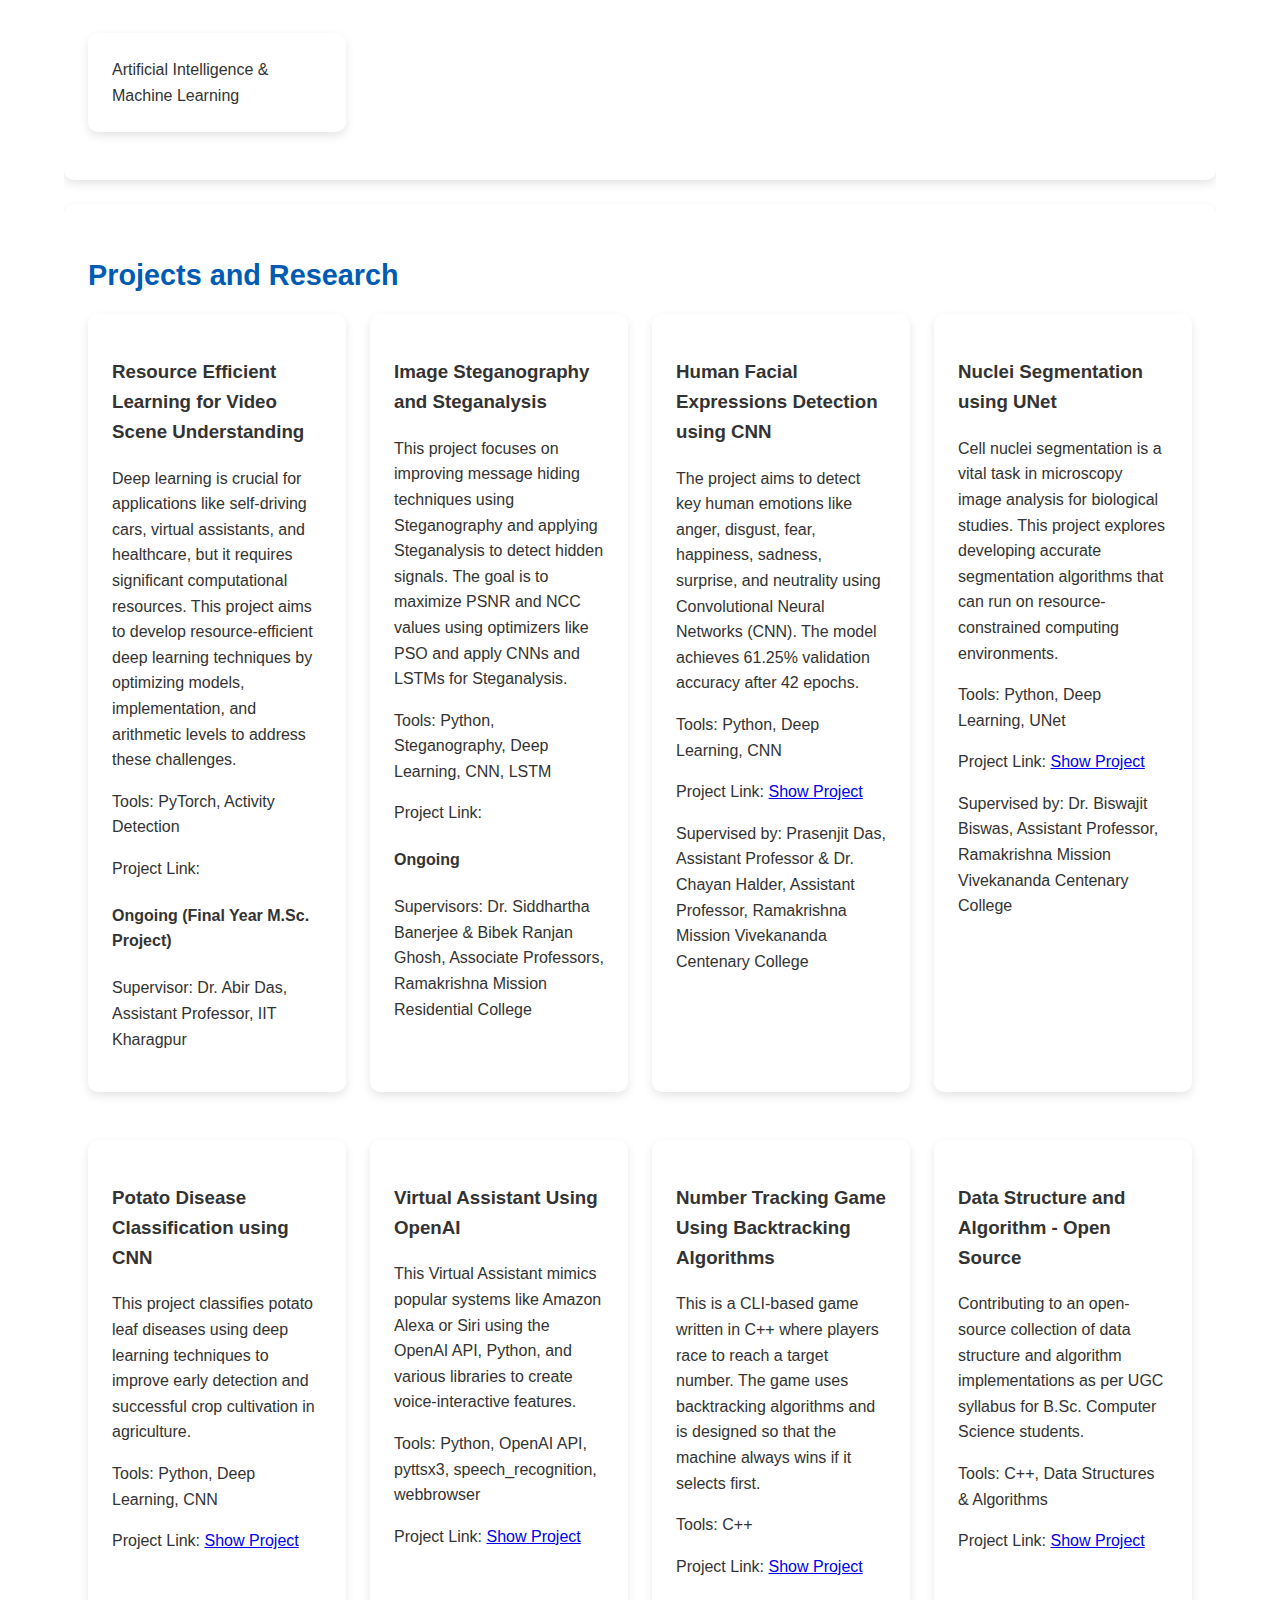
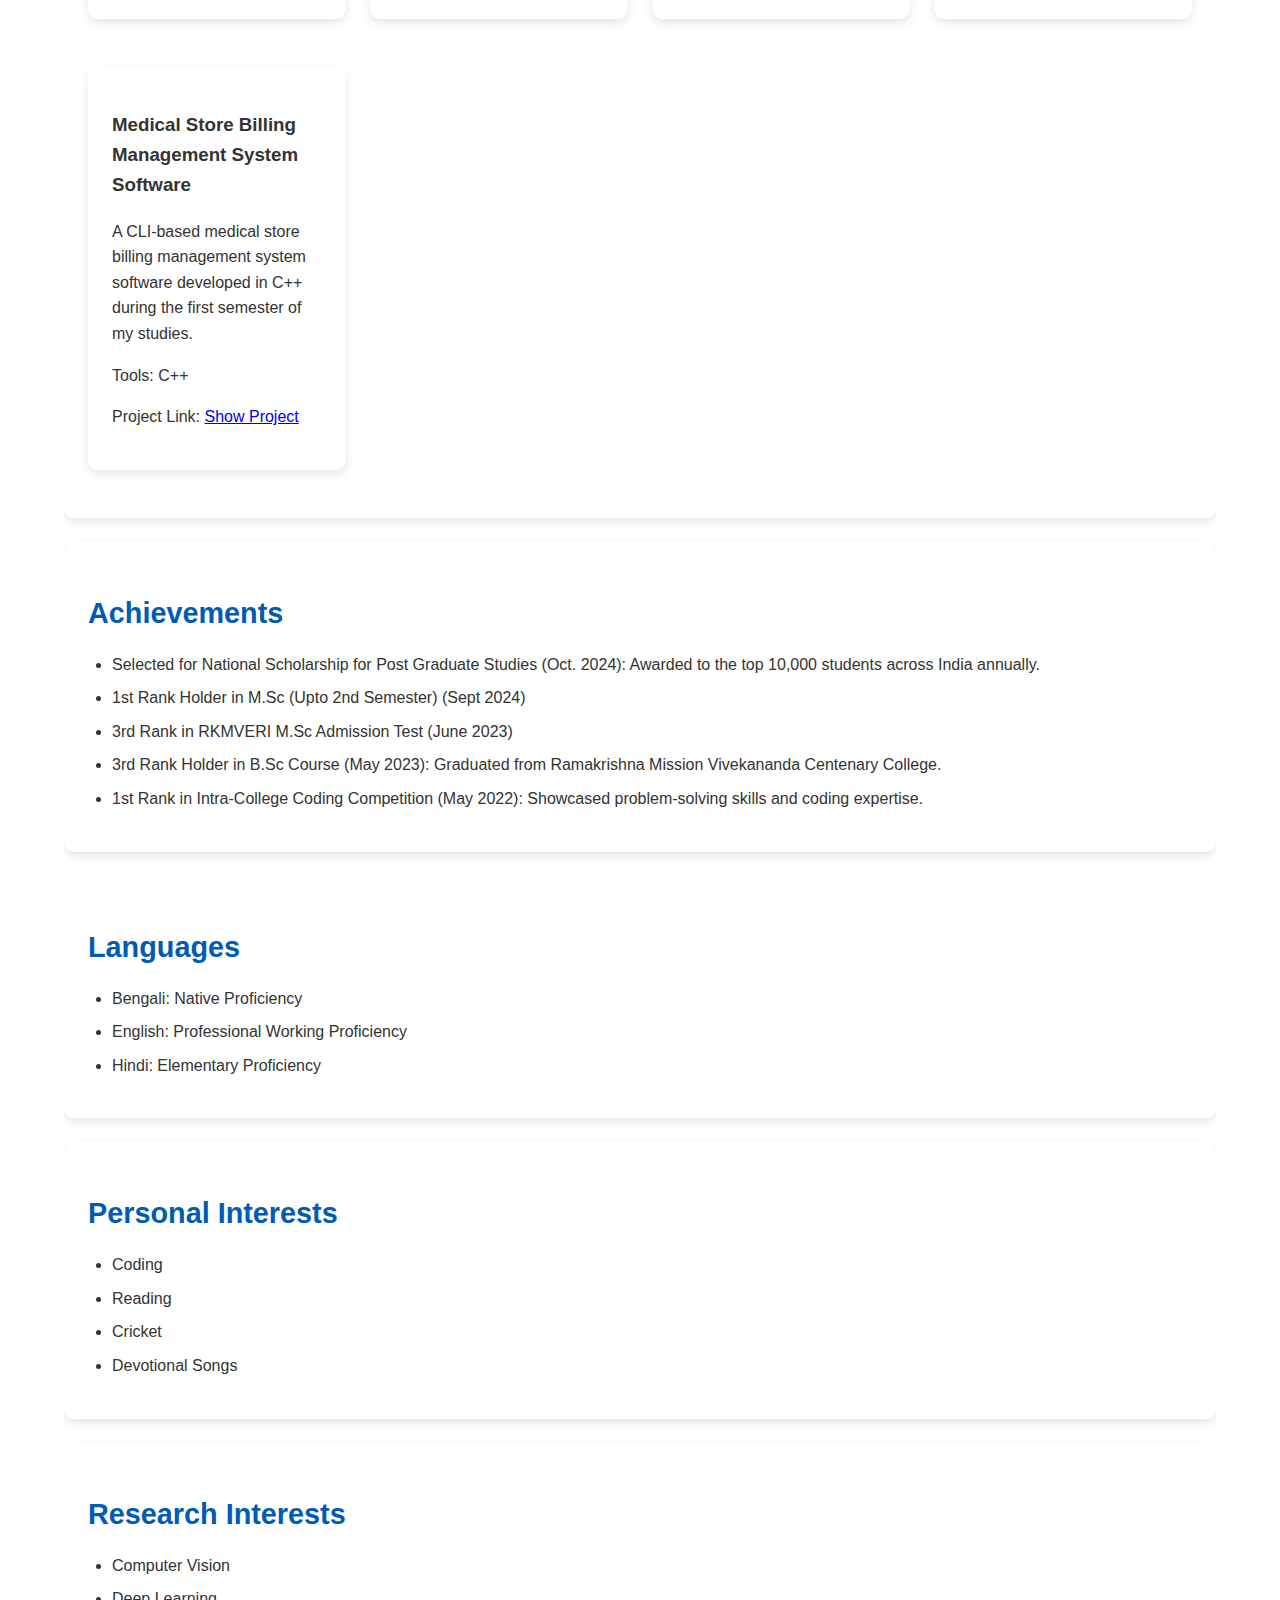
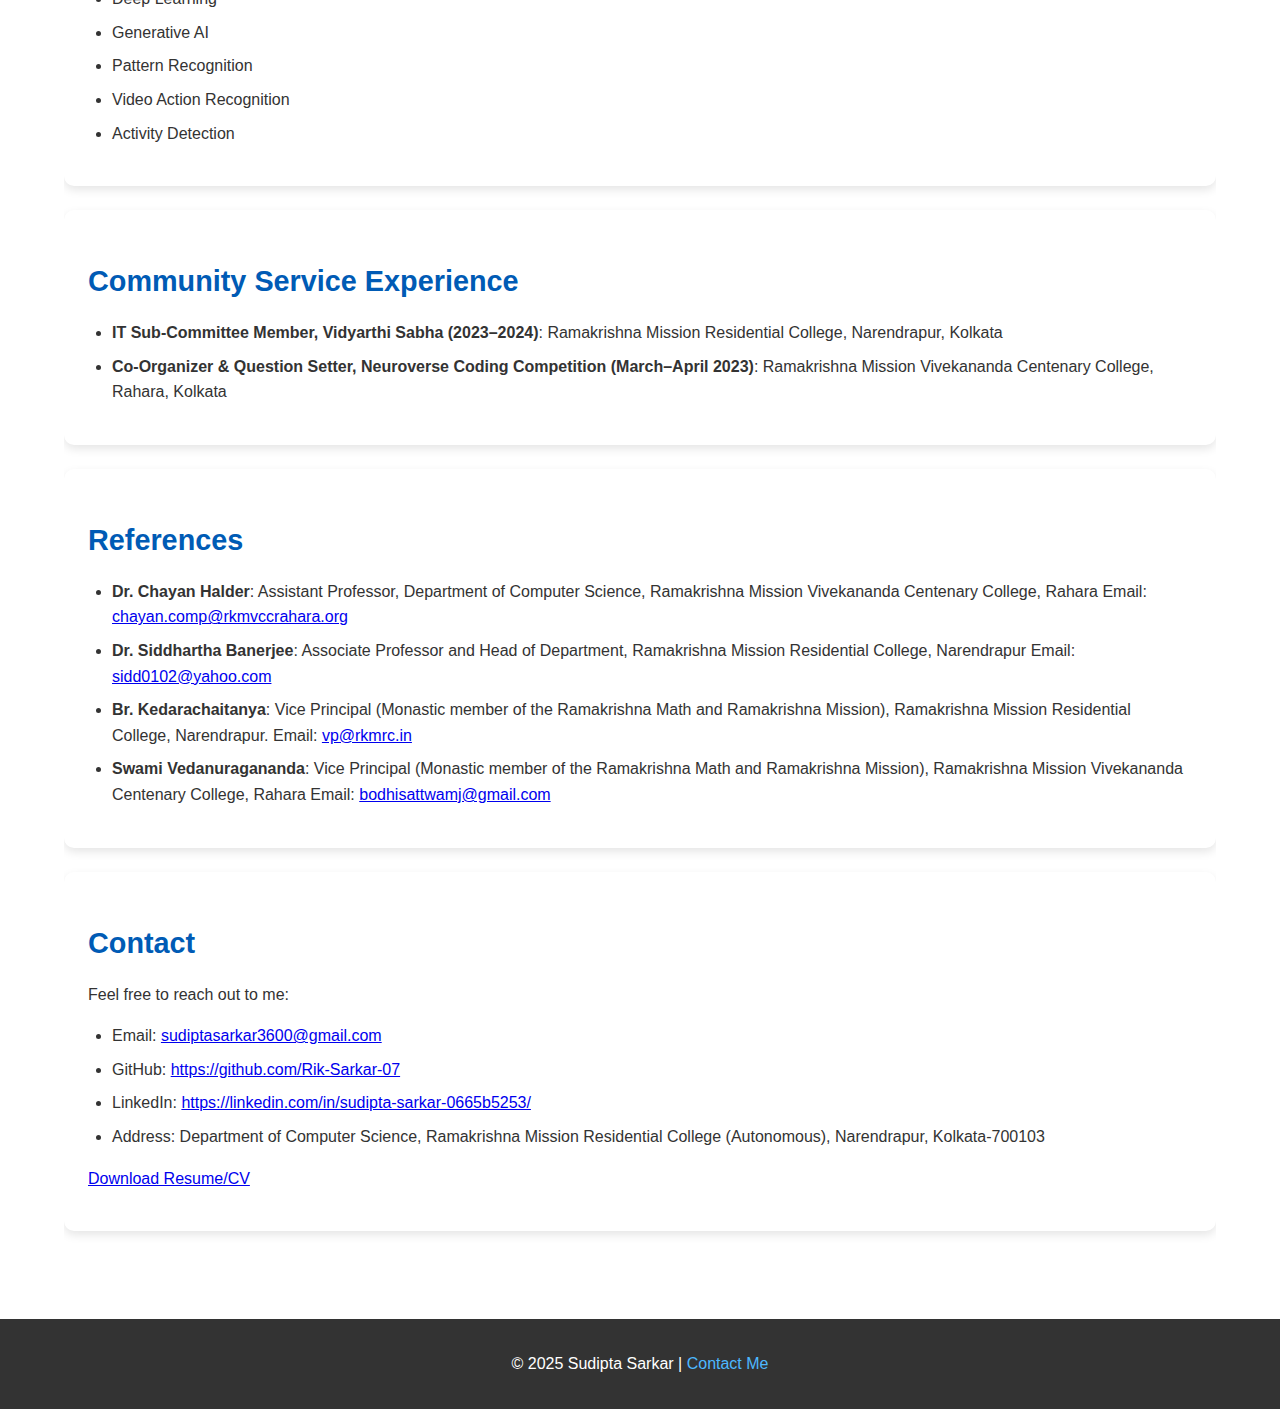
==== commit ab5b7ebc: "Update index.html" ====
--- a/index.html
+++ b/index.html
@@ -4,32 +4,60 @@
 <head>
     <meta charset="UTF-8">
     <meta name="viewport" content="width=device-width, initial-scale=1.0">
-    <title>Hi, I am Sudipta </title>
+    <title>Hi, I am Sudipta</title>
     <link rel="stylesheet" href="https://cdnjs.cloudflare.com/ajax/libs/font-awesome/6.0.0-beta3/css/all.min.css">
     <style>
+        /* General Styles */
         body {
             font-family: Arial, sans-serif;
             margin: 0;
             padding: 0;
             line-height: 1.6;
-            background-image: url('bg.jpeg'); /* Add your image path here */
+            background-image: url('bg.jpeg');
             background-size: cover;
             background-position: center;
             background-attachment: fixed;
-        }
-
+            color: #333;
+        }
+
+        /* Header */
         header {
-            background: rgba(0, 115, 230, 0.8); /* Semi-transparent header background */
+            background: rgba(0, 115, 230, 0.85);
             color: white;
-            padding: 1rem 0;
             text-align: center;
-        }
-
+            padding: 2rem 1rem;
+        }
+
+        header .profile-img {
+            width: 120px;
+            height: 120px;
+            border-radius: 50%;
+            margin-bottom: 1rem;
+        }
+
+        header h1 {
+            font-size: 2rem;
+            margin: 0.5rem 0;
+        }
+
+        header h3 {
+            font-size: 1rem;
+            color: #f8f9fa;
+            font-style: italic;
+        }
+
+        header p {
+            margin-top: 0.5rem;
+            font-size: 1rem;
+        }
+
+        /* Navigation */
         nav {
             display: flex;
             justify-content: center;
+            flex-wrap: wrap;
             background: #005bb5;
-            padding: 0.5rem 0;
+            padding: 0.8rem 0;
         }
 
         nav a {
@@ -37,12 +65,14 @@
             text-decoration: none;
             margin: 0 1rem;
             font-weight: bold;
+            font-size: 1rem;
         }
 
         nav a:hover {
             text-decoration: underline;
         }
 
+        /* Container and Cards */
         .container {
             width: 90%;
             max-width: 1200px;
@@ -51,37 +81,99 @@
             padding: 2rem 0;
         }
 
-        h1, h2 {
-            color: #333;
-        }
-
+        .card {
+            background: #fff;
+            padding: 1.5rem;
+            border-radius: 10px;
+            box-shadow: 0 4px 10px rgba(0, 0, 0, 0.1);
+            margin-bottom: 1.5rem;
+        }
+
+        h2 {
+            font-size: 1.8rem;
+            color: #005bb5;
+            margin-bottom: 1rem;
+        }
+
+        ul {
+            padding-left: 1.5rem;
+        }
+
+        ul li {
+            margin-bottom: 0.5rem;
+        }
+
+        /* Grid Layouts */
         .skills, .projects {
             display: grid;
-            grid-template-columns: repeat(auto-fit, minmax(200px, 1fr));
-            gap: 1rem;
-        }
-
-        .card {
-            background: #ffffff;
-            padding: 1rem;
-            border-radius: 5px;
-            box-shadow: 0 2px 5px rgba(0, 0, 0, 0.1);
-            margin-bottom: 1rem;
-        }
-
+            grid-template-columns: repeat(auto-fit, minmax(250px, 1fr));
+            gap: 1.5rem;
+        }
+
+        /* Footer */
         footer {
             background: #333;
             color: white;
             text-align: center;
-            padding: 1rem 0;
+            padding: 1rem;
             margin-top: 2rem;
         }
 
-        .profile-img {
-            width: 150px;
-            height: 150px;
-            border-radius: 50%;
-            margin-top: 20px;
+        footer a {
+            color: #4db8ff;
+            text-decoration: none;
+        }
+
+        footer a:hover {
+            text-decoration: underline;
+        }
+
+        /* Media Queries for Responsiveness */
+        @media (max-width: 768px) {
+            header h1 {
+                font-size: 1.5rem;
+            }
+
+            header h3 {
+                font-size: 0.9rem;
+            }
+
+            header p {
+                font-size: 0.9rem;
+            }
+
+            nav a {
+                font-size: 0.9rem;
+                margin: 0 0.5rem;
+            }
+
+            h2 {
+                font-size: 1.5rem;
+            }
+
+            .card {
+                padding: 1rem;
+            }
+        }
+
+        @media (max-width: 480px) {
+            header .profile-img {
+                width: 100px;
+                height: 100px;
+            }
+
+            header h1 {
+                font-size: 1.2rem;
+            }
+
+            nav a {
+                font-size: 0.8rem;
+                margin: 0 0.3rem;
+            }
+
+            .container {
+                width: 95%;
+            }
         }
     </style>
 </head>
@@ -89,9 +181,9 @@
 <body>
     <header>
         <img src="Rik.jpg" alt="Sudipta Sarkar" class="profile-img" />
-       <h1 style="color: white;">SUDIPTA SARKAR (সুদীপ্ত সরকার)</h1>
-      <h3 style="color: black;"><i>"Education is the manifestation of the perfection already in man." - <b>Swami Vivekananda</b></i></h3>
-       <p>|| An Enthusiastic Learner || Computer Science || Deep Learning || Computer Vision ||</p>
+        <h1>SUDIPTA SARKAR (সুদীপ্ত সরকার)</h1>
+        <h3><i>"Education is the manifestation of the perfection already in man." - <b>Swami Vivekananda</b></i></h3>
+        <p>|| An Enthusiastic Learner || Computer Science || Deep Learning || Computer Vision ||</p>
     </header>
 
     <nav>
@@ -104,7 +196,6 @@
         <a href="#references">References</a>
         <a href="#contact">Contact</a>
     </nav>
-
     <div class="container">
         <section id="about">
             <div class="card">
@@ -318,7 +409,7 @@
     </div>
 
     <footer>
-        <p>&copy; 2025 Sudipta Sarkar | All Rights Reserved</p>
+        <p>&copy; 2025 Sudipta Sarkar | <a href="mailto:sudiptasarkar3600@gmail.com">Contact Me</a></p>
     </footer>
 </body>
 
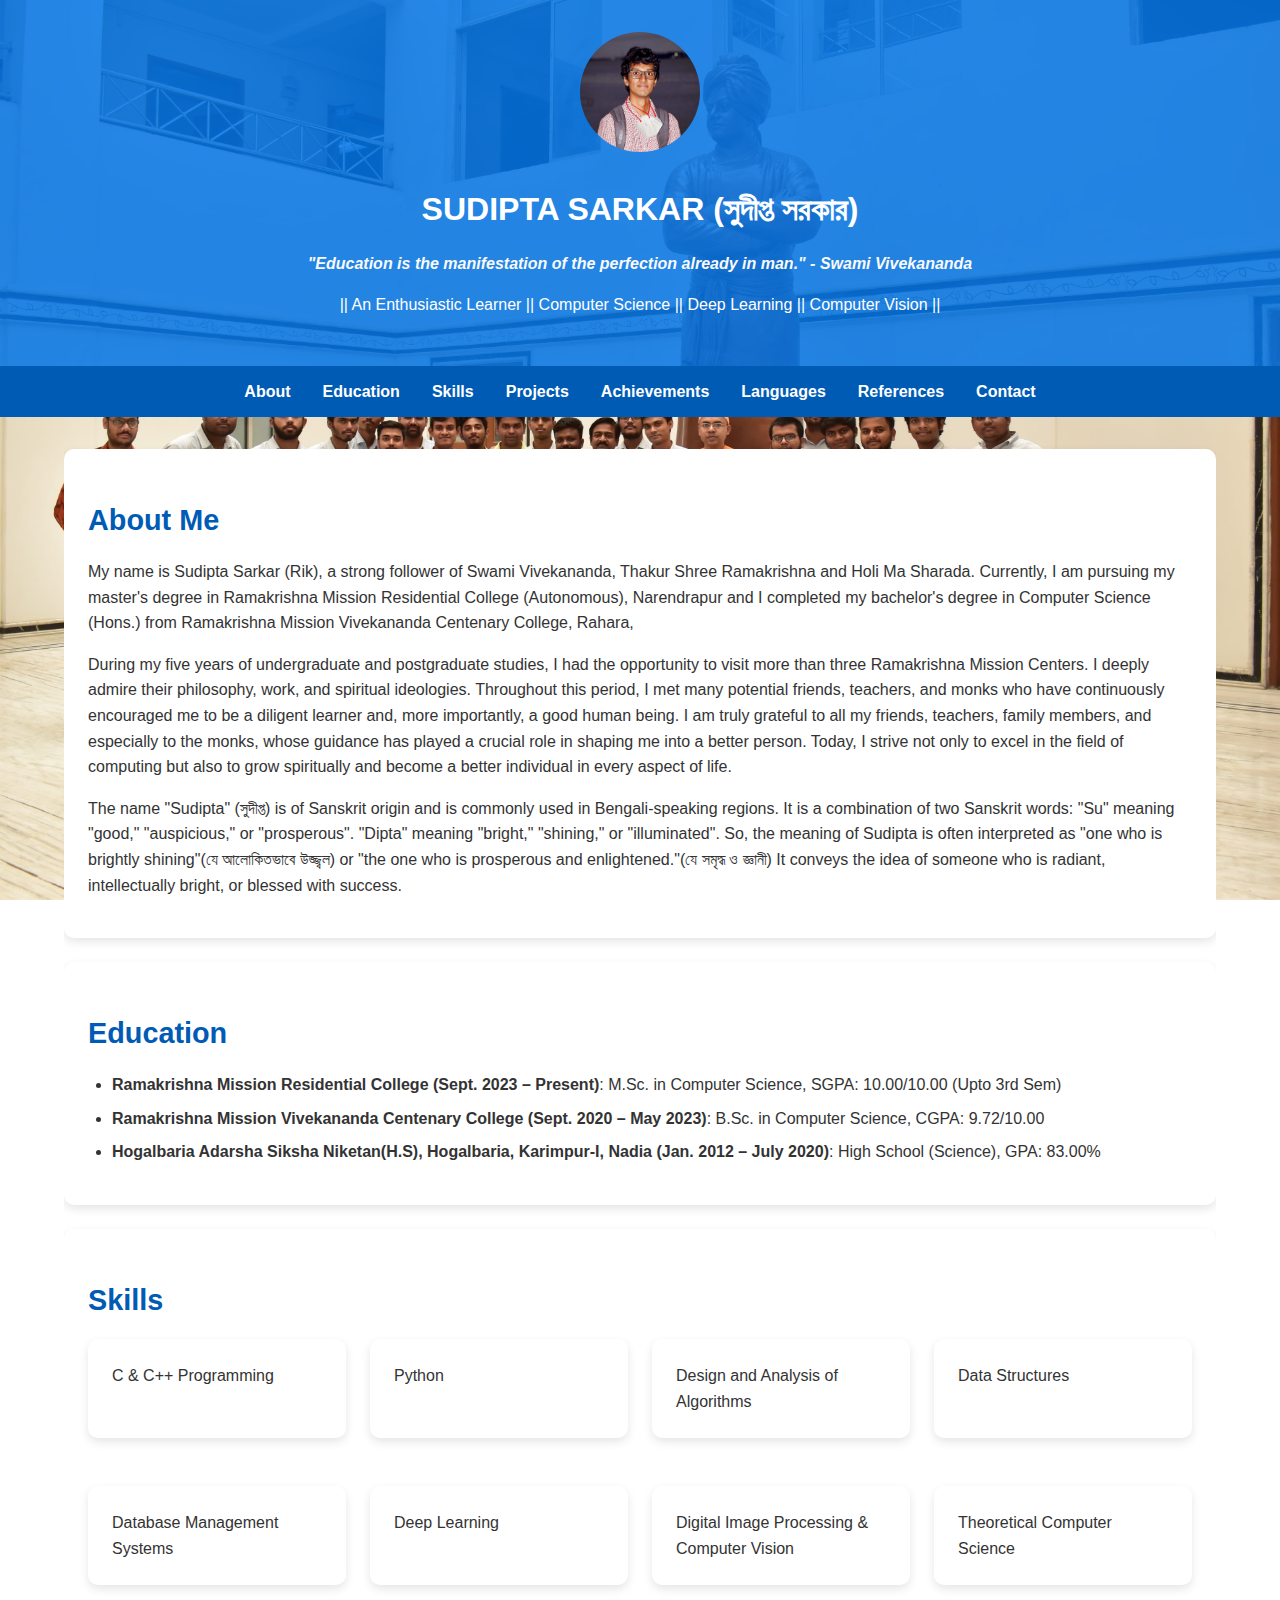
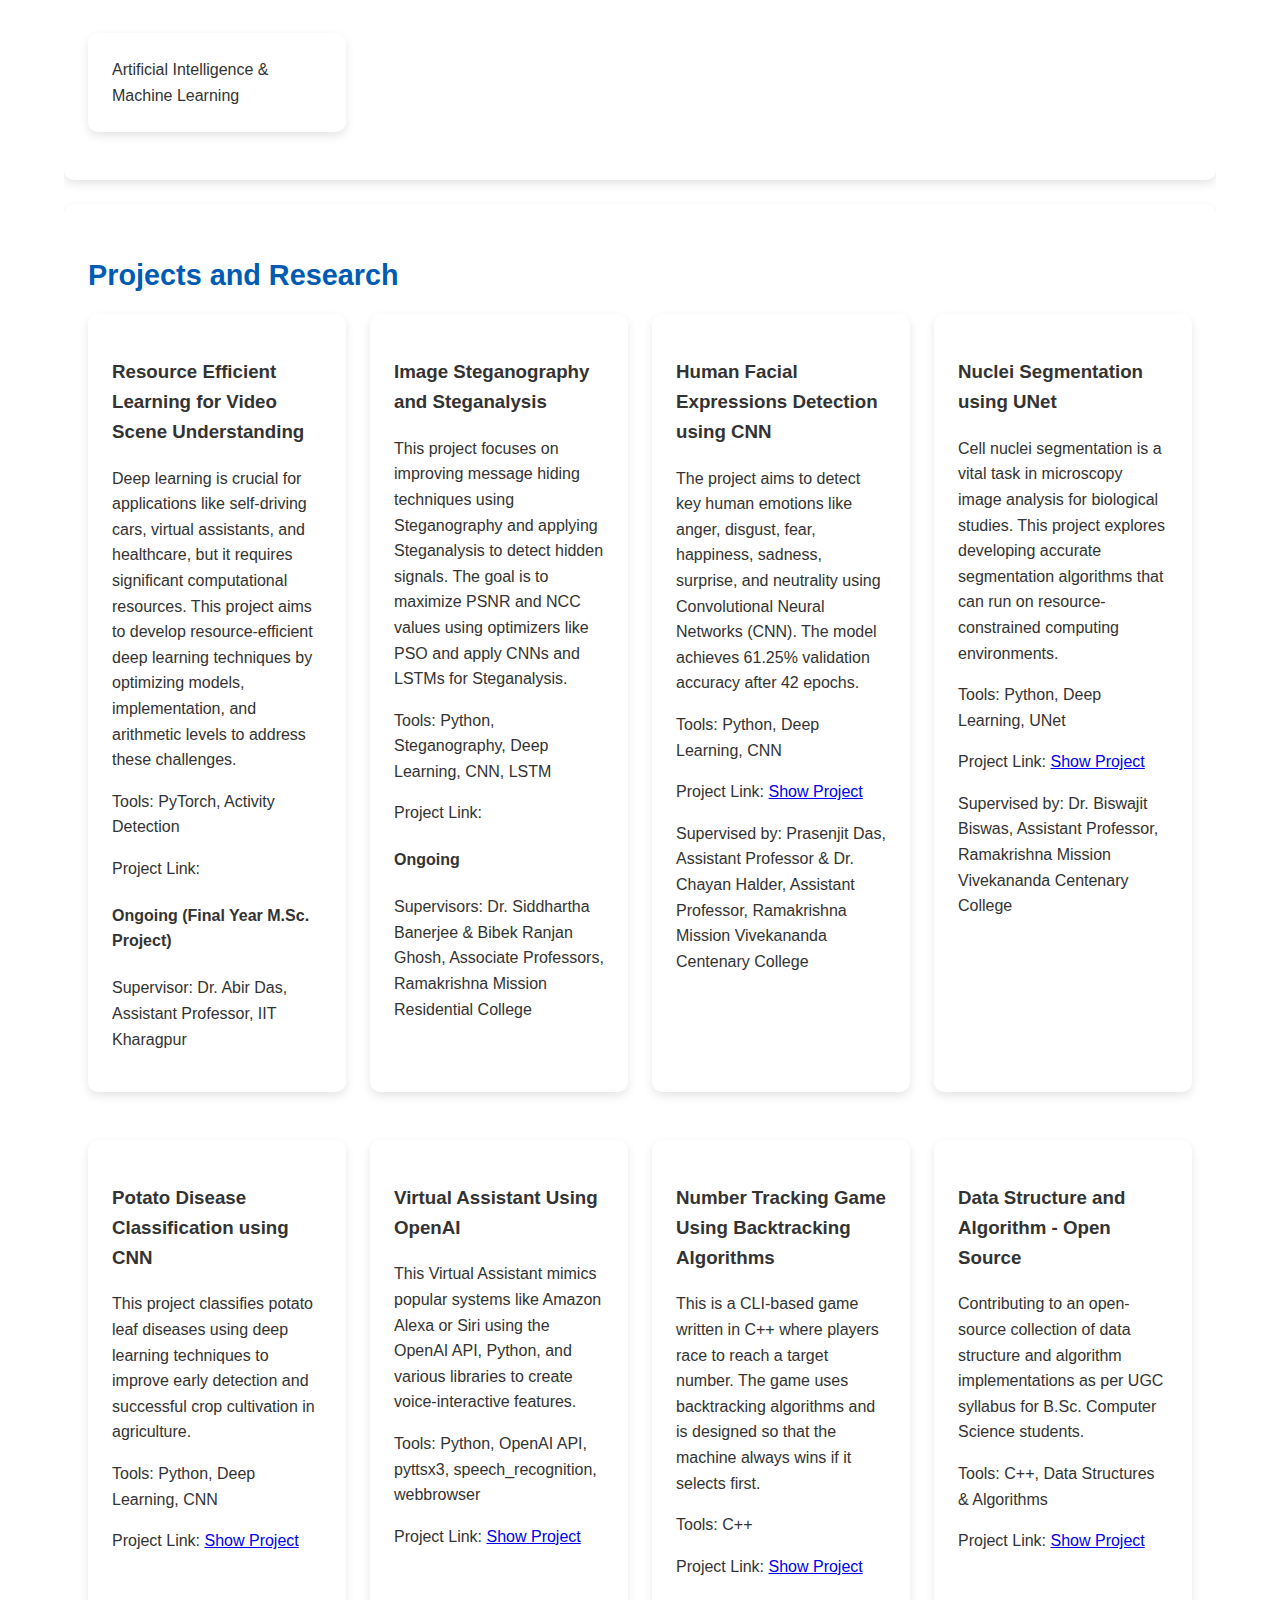
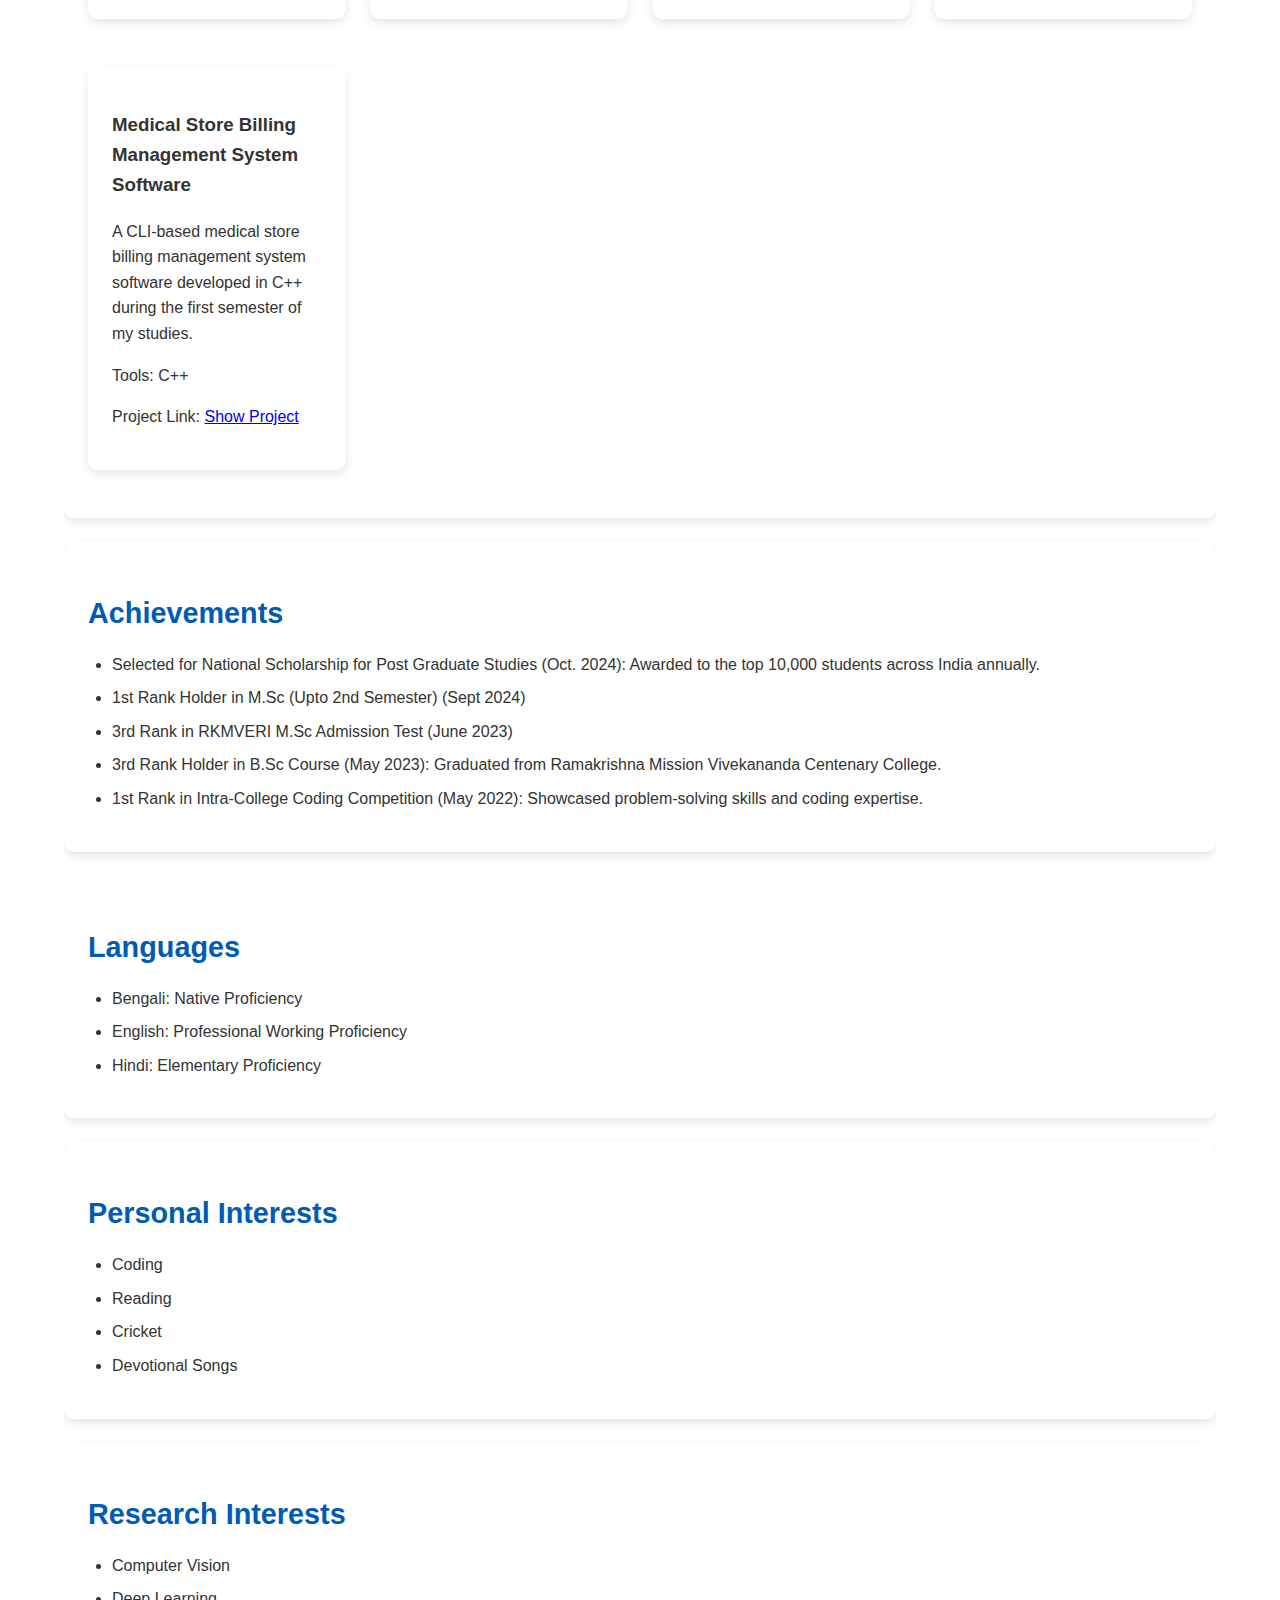
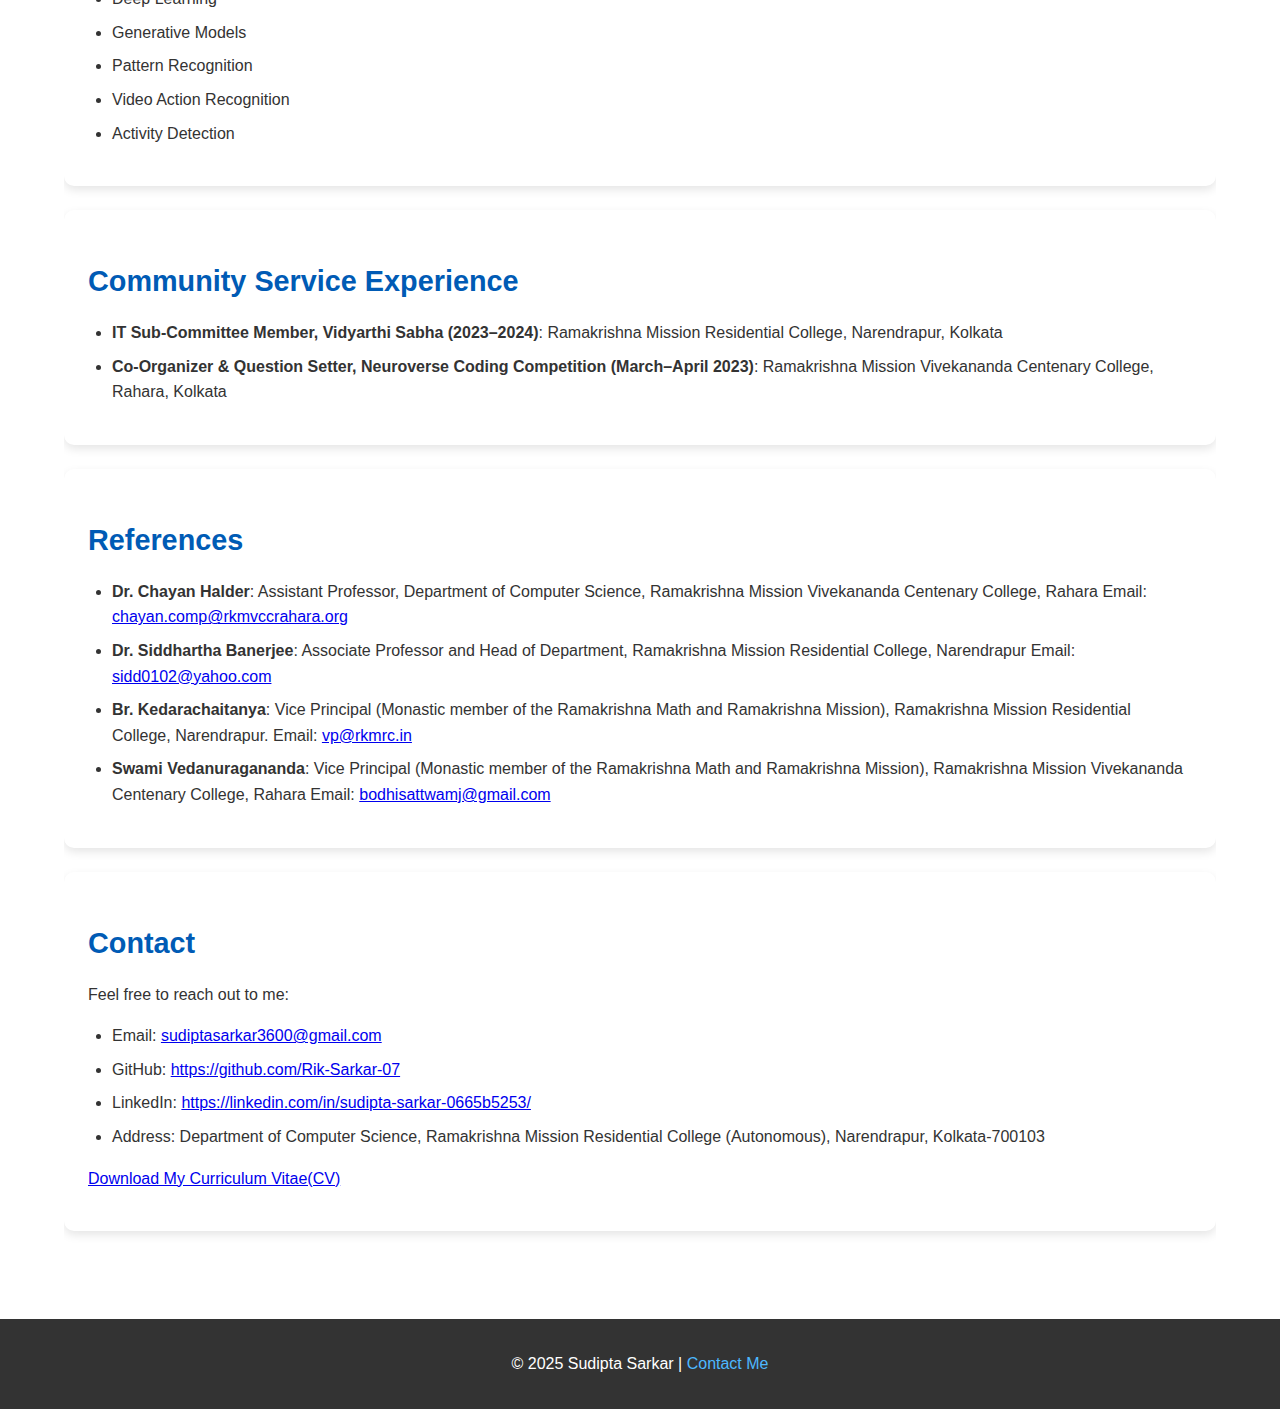
==== commit de976a65: "Update index.html" ====
--- a/index.html
+++ b/index.html
@@ -220,7 +220,7 @@
             <div class="card">
                 <h2>Education</h2>
                 <ul>
-                    <li><strong>Ramakrishna Mission Residential College (Sept. 2023 – Present)</strong>: M.Sc. in Computer Science, SGPA: 10.00/10.00 (Upto 2nd Sem)</li>
+                    <li><strong>Ramakrishna Mission Residential College (Sept. 2023 – Present)</strong>: M.Sc. in Computer Science, SGPA: 10.00/10.00 (Upto 3rd Sem)</li>
                     <li><strong>Ramakrishna Mission Vivekananda Centenary College (Sept. 2020 – May 2023)</strong>: B.Sc. in Computer Science, CGPA: 9.72/10.00</li>
                      <li><strong>Hogalbaria Adarsha Siksha Niketan(H.S), Hogalbaria, Karimpur-I, Nadia (Jan. 2012 – July 2020)</strong>: High School (Science), GPA: 83.00% </li>
                 
@@ -361,7 +361,7 @@
                 <ul>
                     <li>Computer Vision</li>
                     <li>Deep Learning</li>
-                    <li>Generative AI</li>
+                    <li>Generative Models</li>
                     <li>Pattern Recognition</li>
                     <li>Video Action Recognition</li>
                     <li>Activity Detection</li>
@@ -402,7 +402,7 @@
                     <li>LinkedIn: <a href="https://linkedin.com/in/sudipta-sarkar-0665b5253/">https://linkedin.com/in/sudipta-sarkar-0665b5253/</a></li>
                     <li>Address: Department of Computer Science, Ramakrishna Mission Residential College (Autonomous), Narendrapur, Kolkata-700103</li>
                 </ul>
-                <p><a href="Sudipta_Sarkar_CV.pdf" download>Download Resume/CV</a></p>
+                <p><a href="CV.pdf" download>Download My Curriculum Vitae(CV)</a></p>
             </div>
         </section>
         
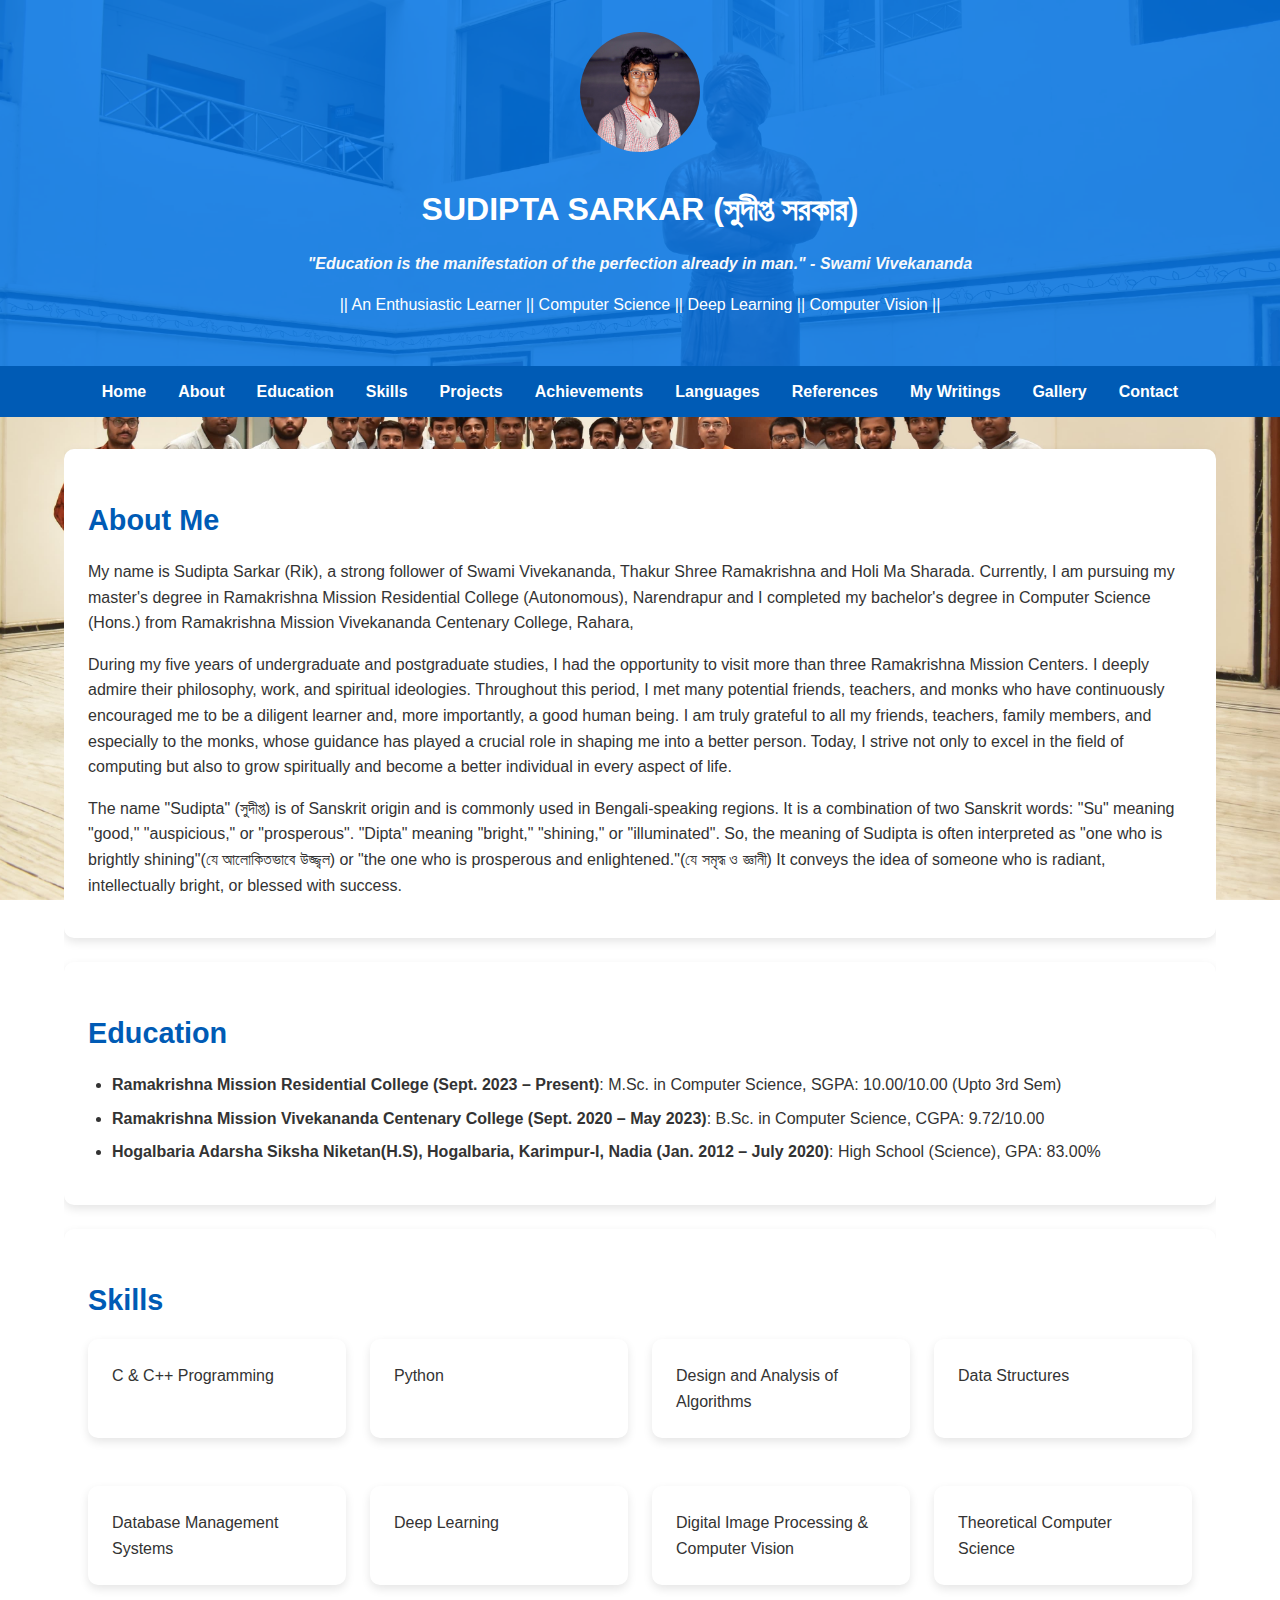
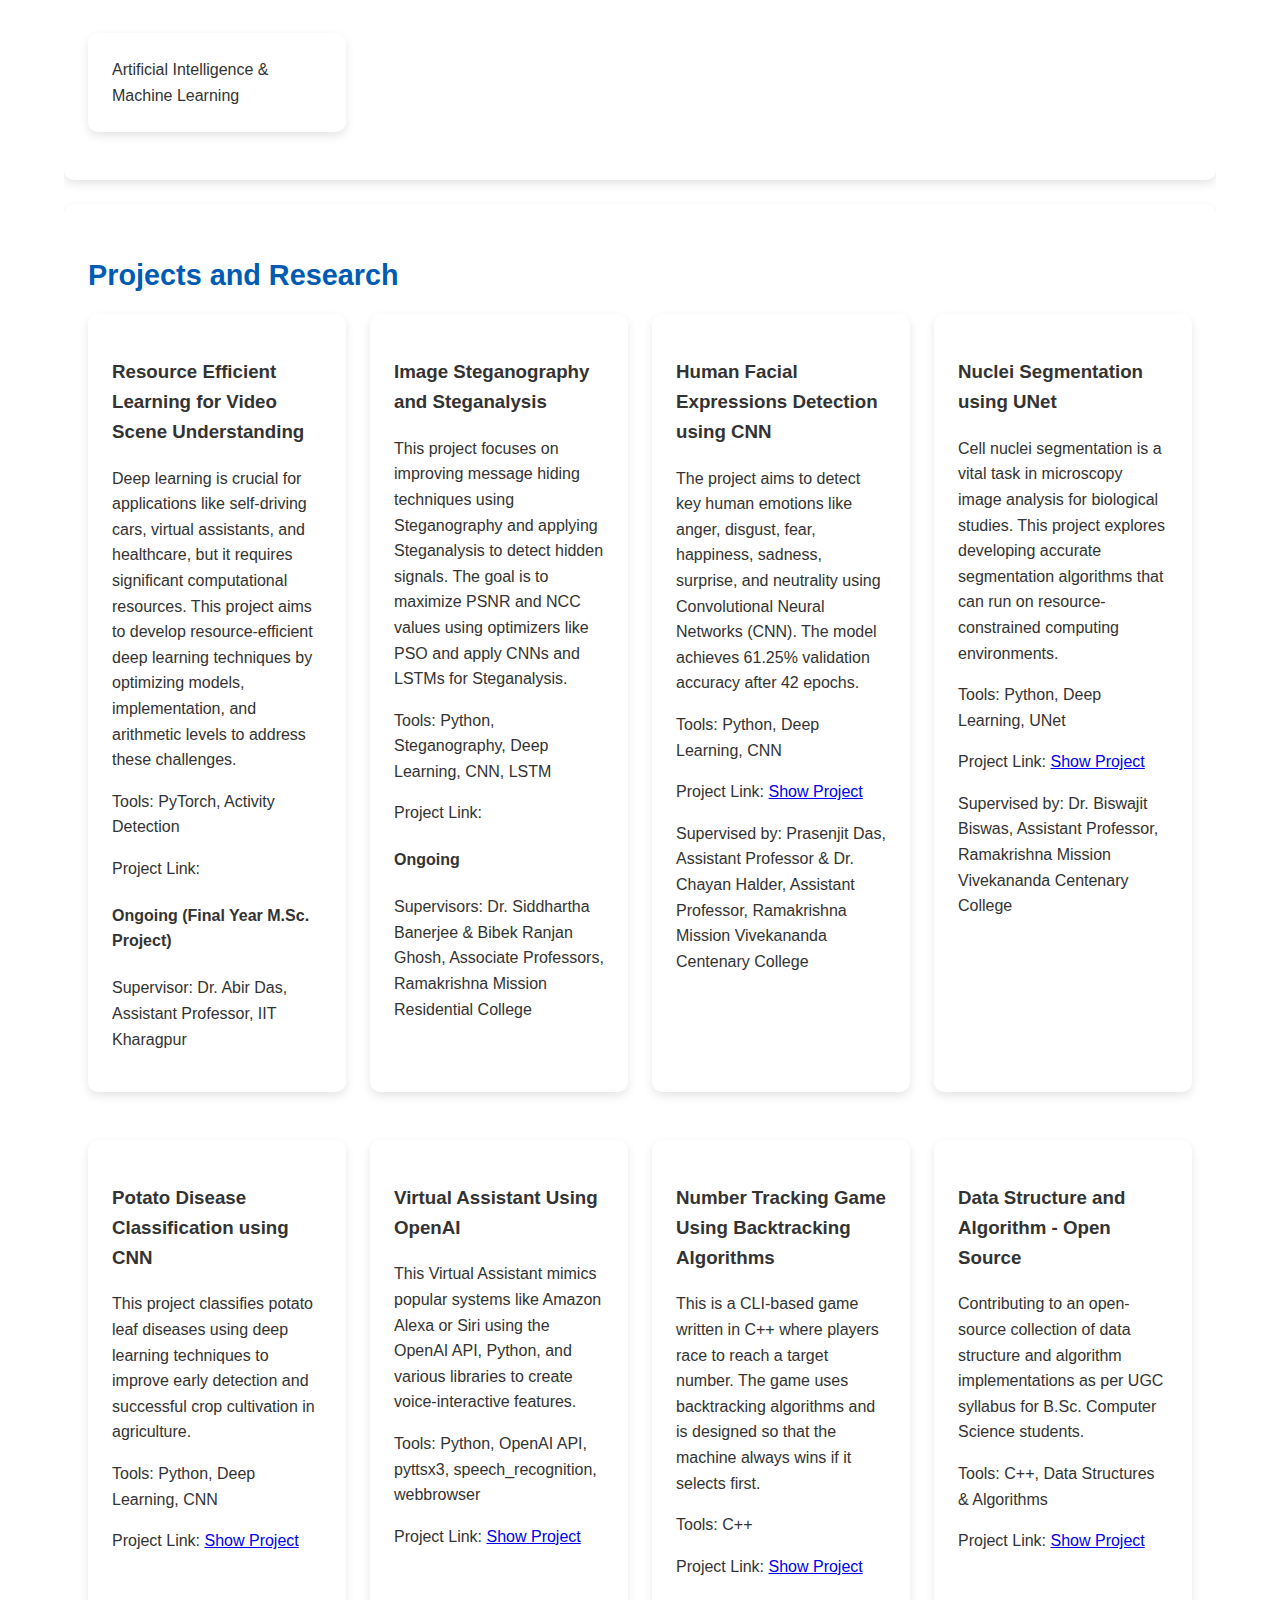
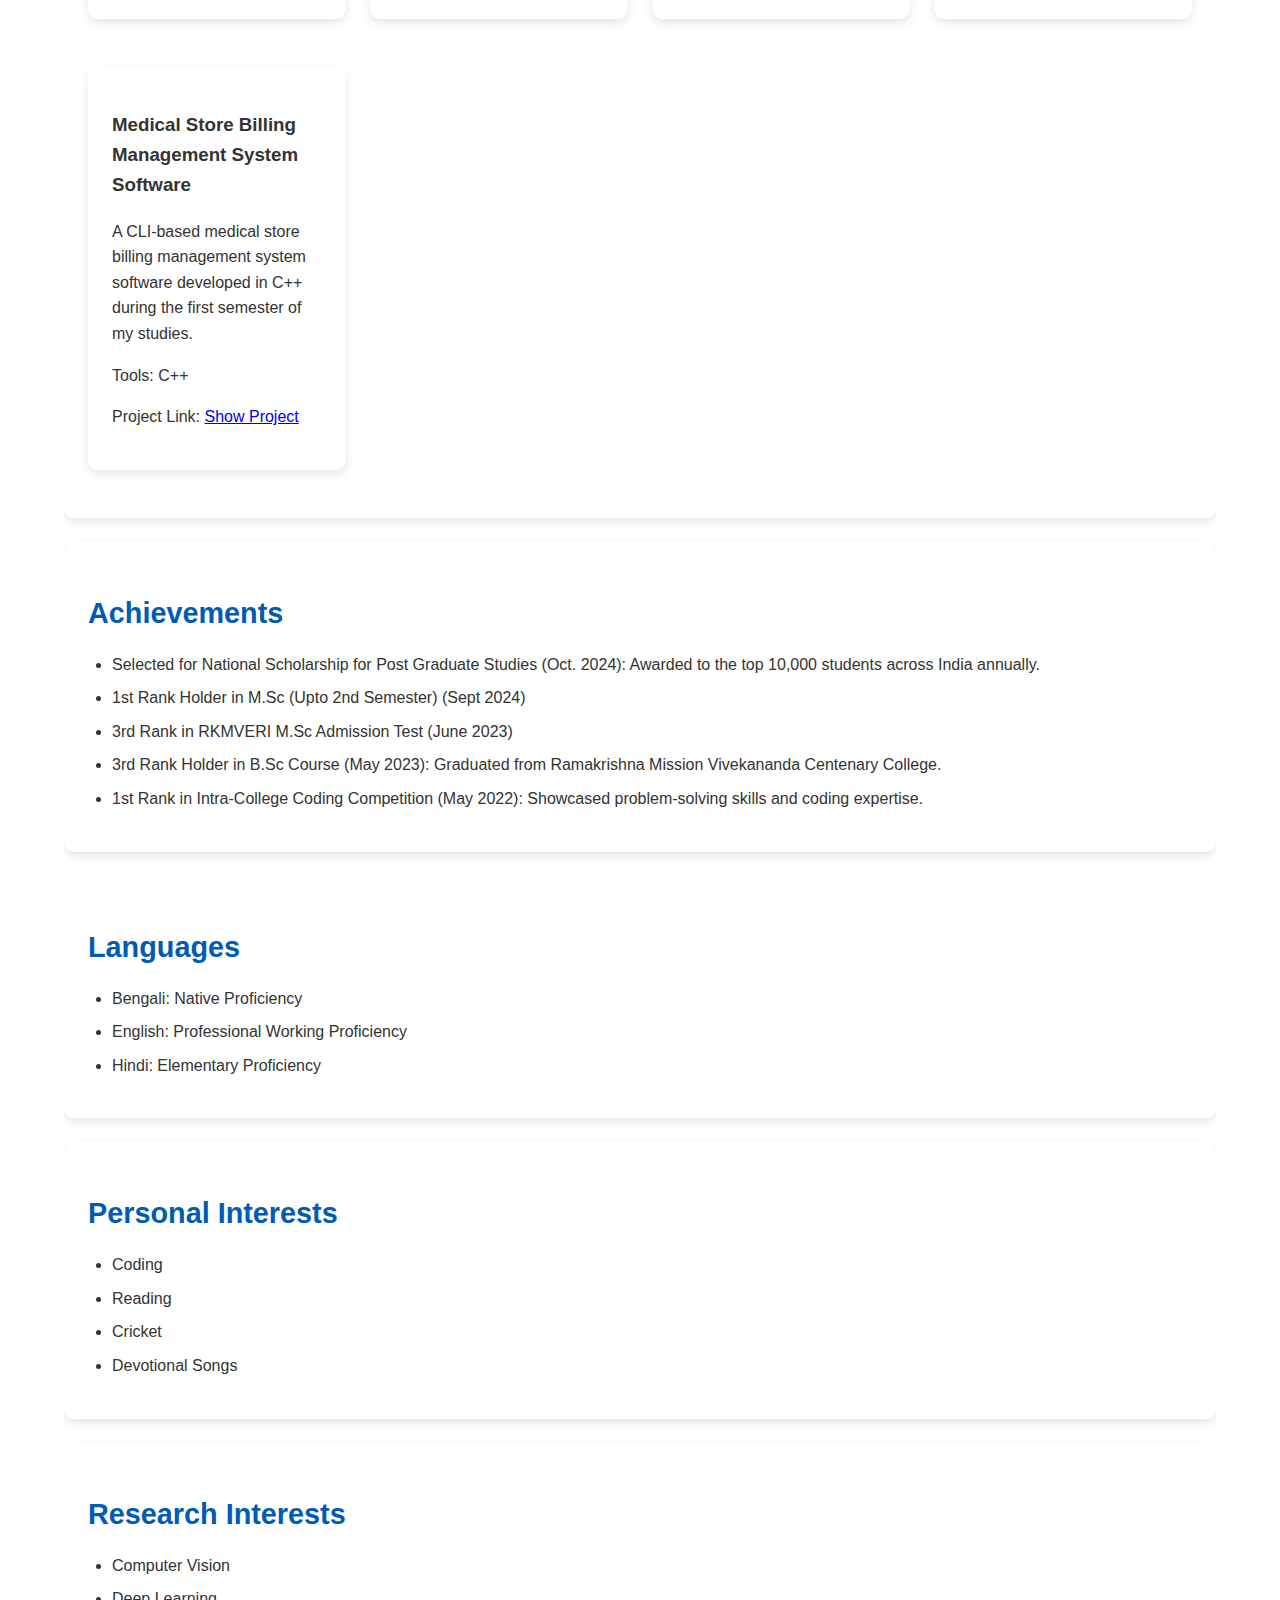
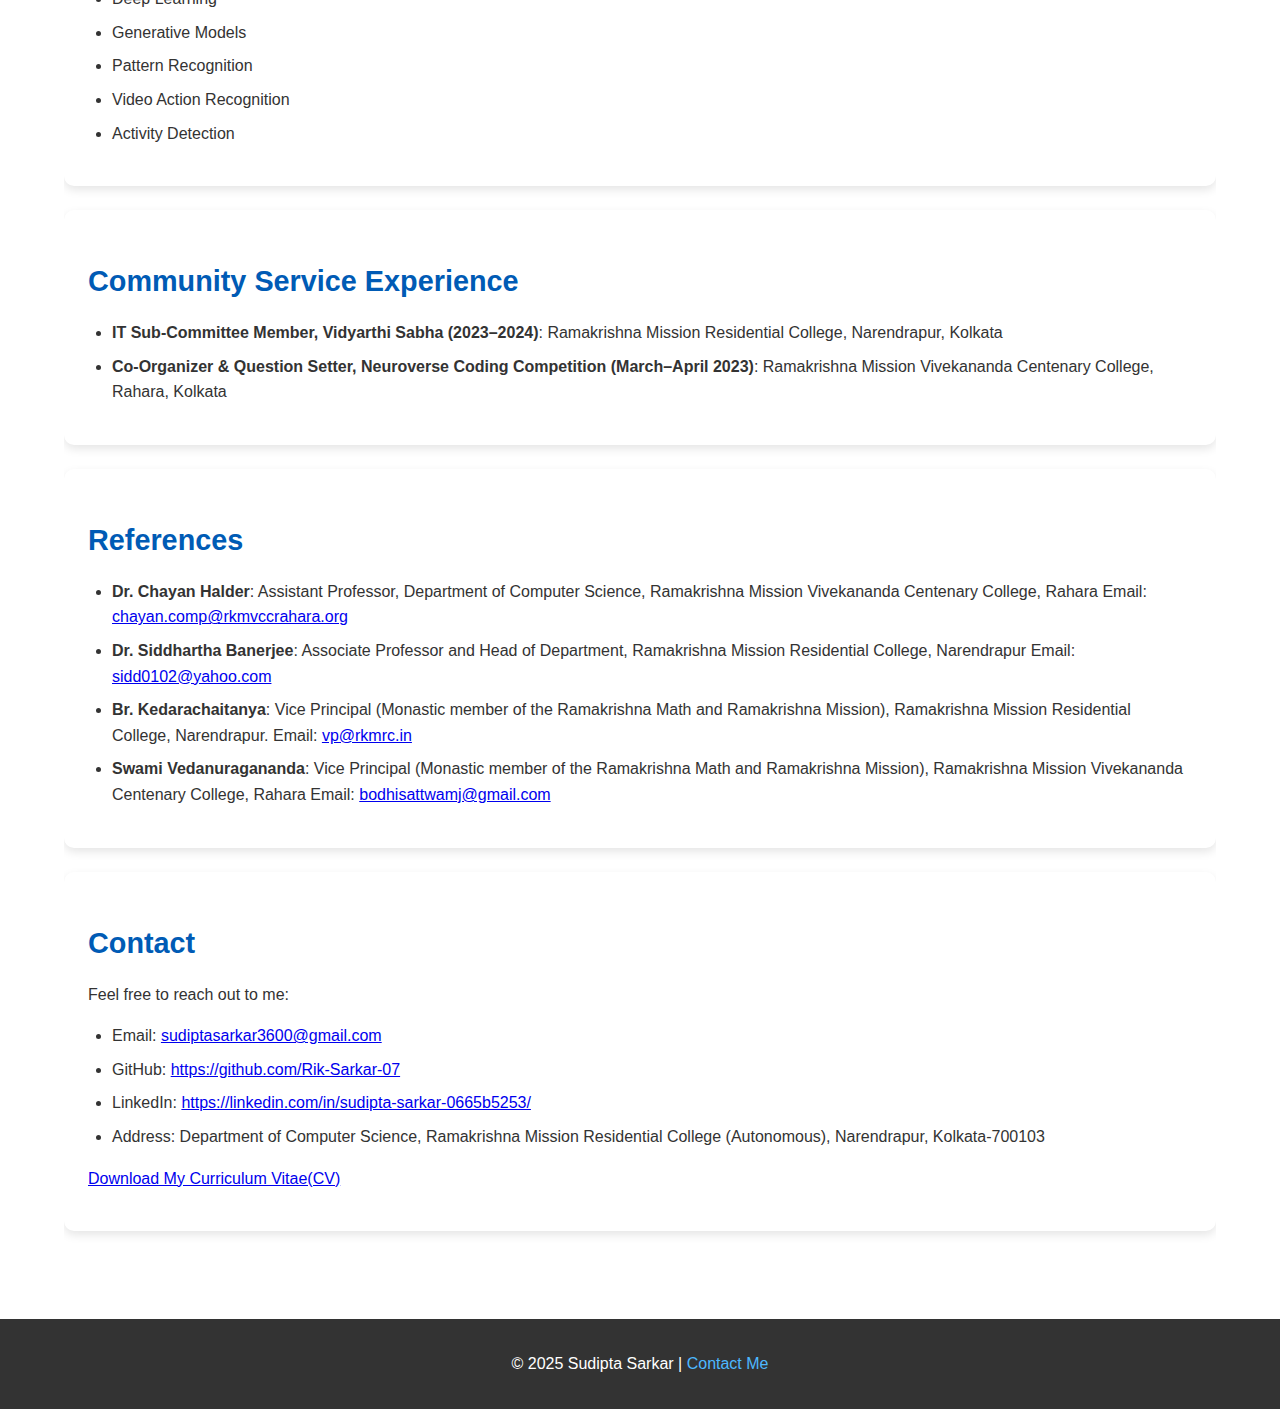
==== commit 8bd208fe: "Update index.html" ====
--- a/index.html
+++ b/index.html
@@ -187,6 +187,7 @@
     </header>
 
     <nav>
+        <a href="index.html">Home</a>
         <a href="#about">About</a>
         <a href="#education">Education</a>
         <a href="#skills">Skills</a>
@@ -194,6 +195,8 @@
         <a href="#achievements">Achievements</a>
         <a href="#languages">Languages</a>
         <a href="#references">References</a>
+        <a href="writings.html">My Writings</a>
+        <a href="gallery.html">Gallery</a>
         <a href="#contact">Contact</a>
     </nav>
     <div class="container">
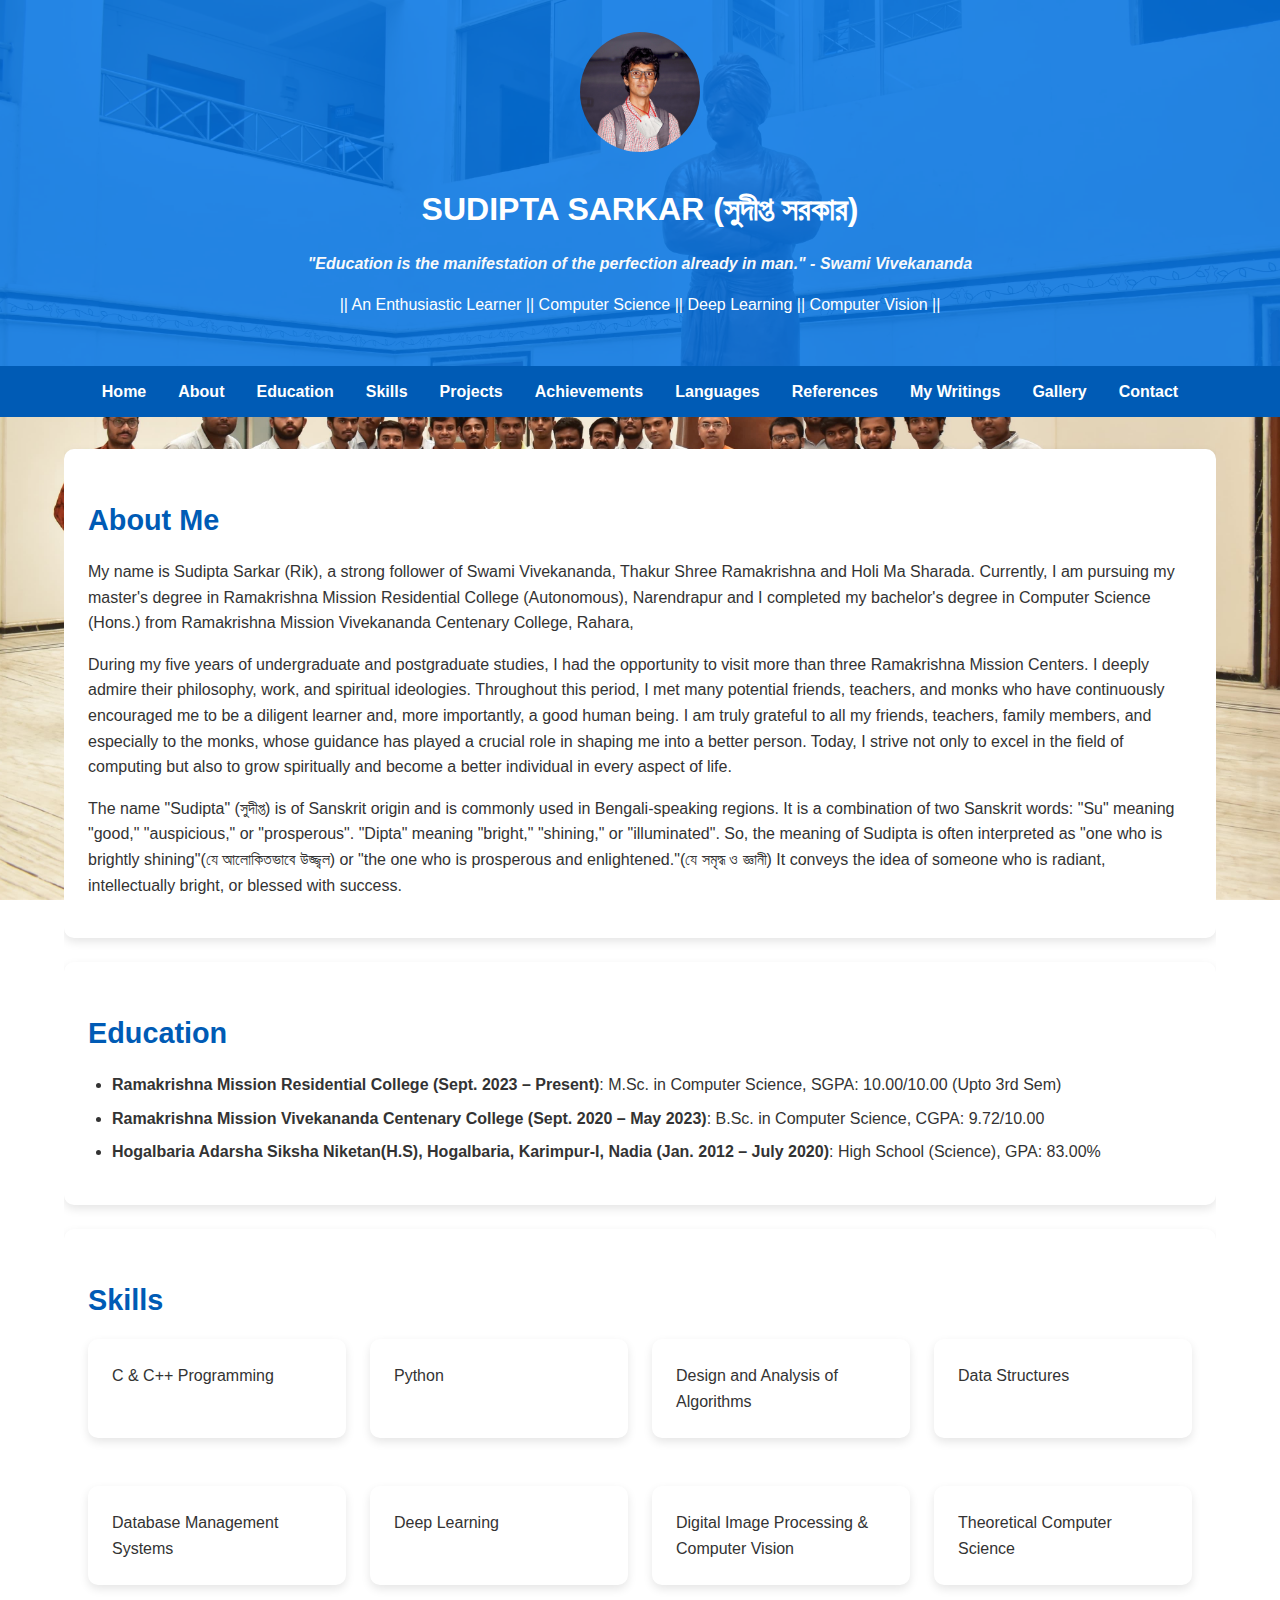
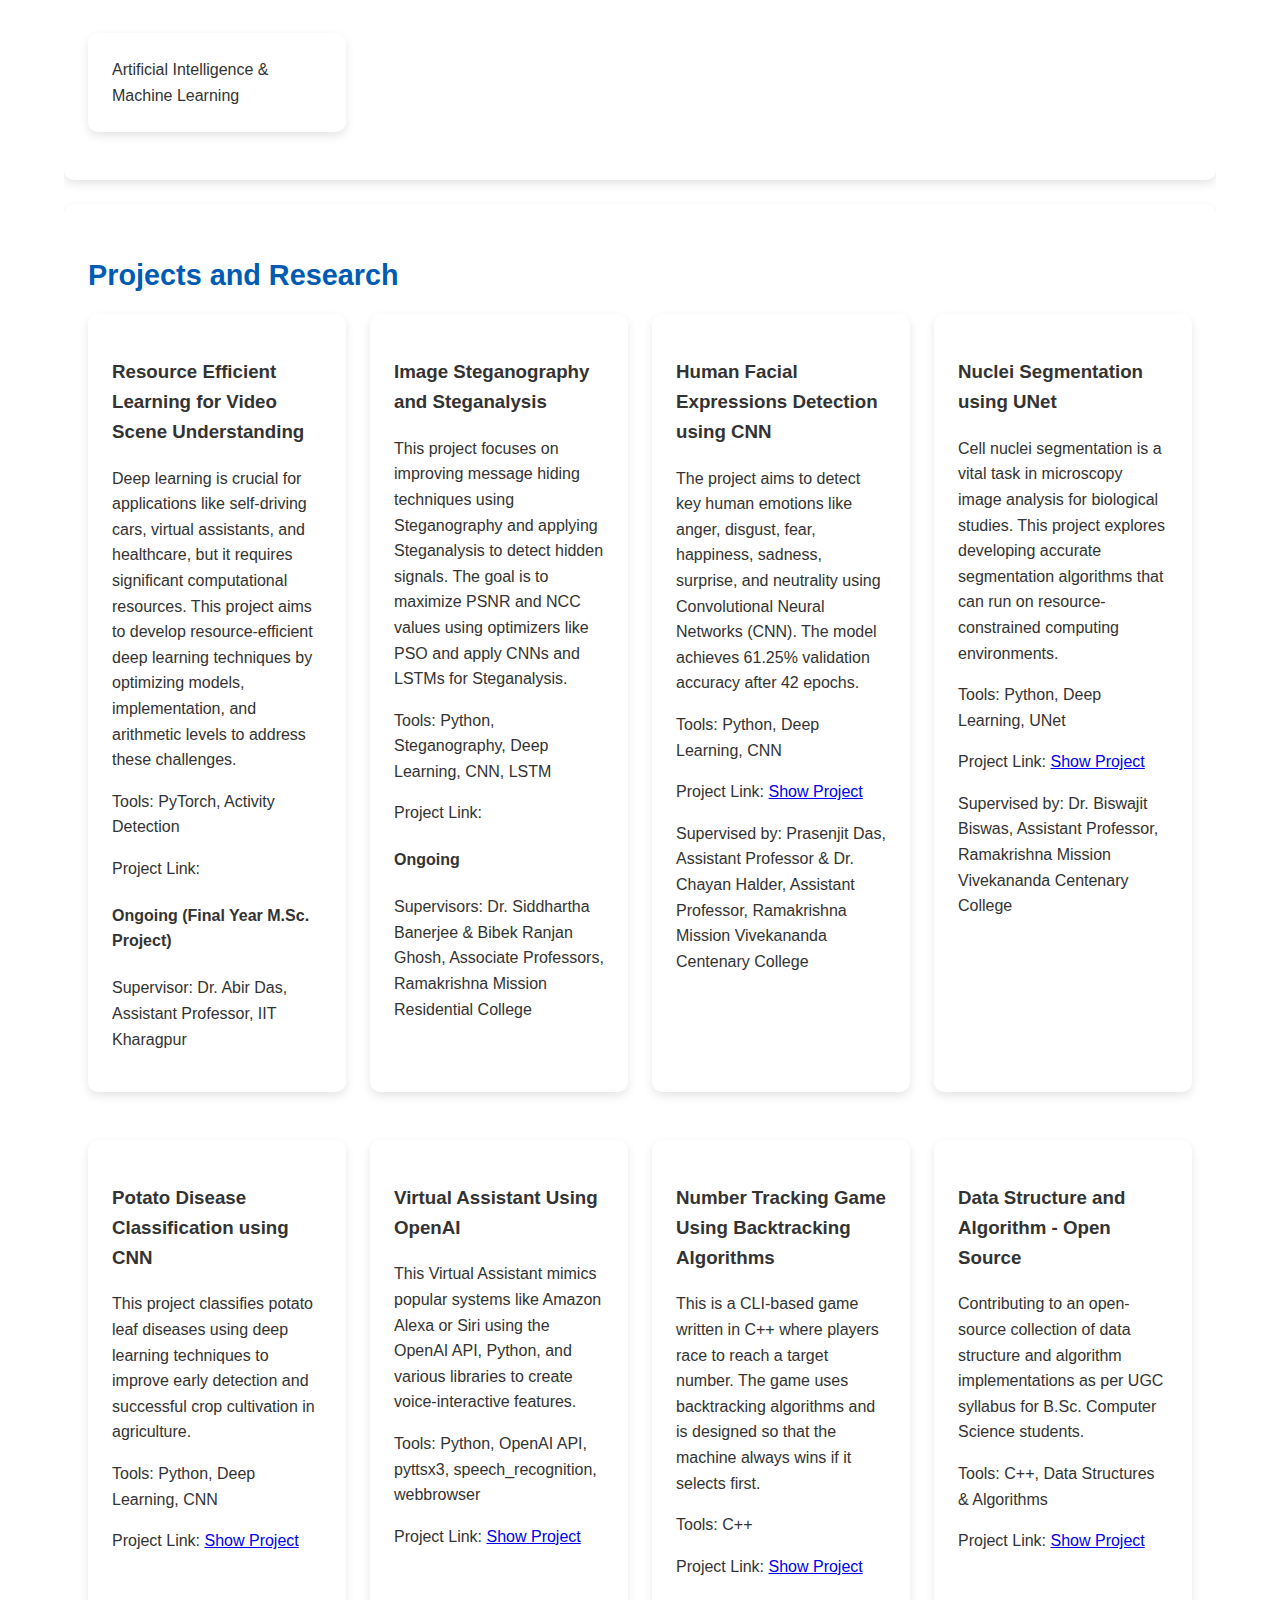
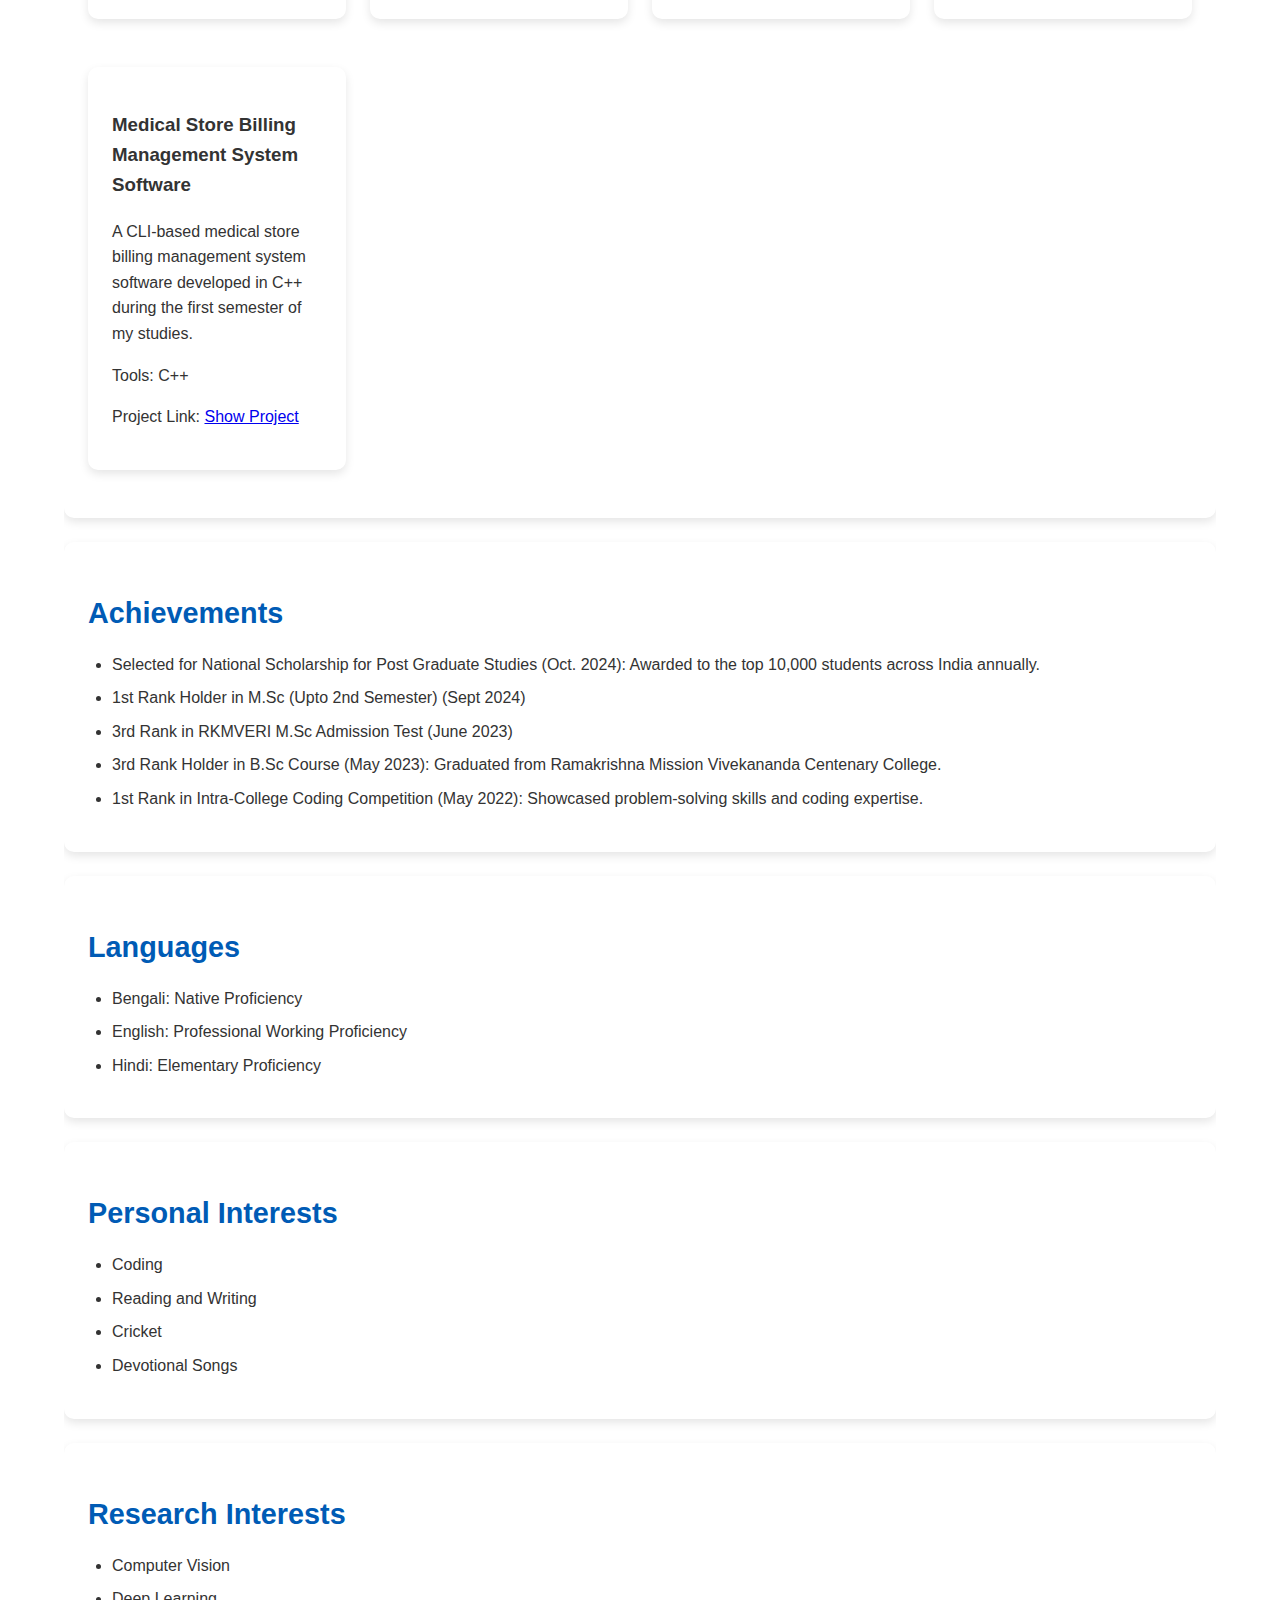
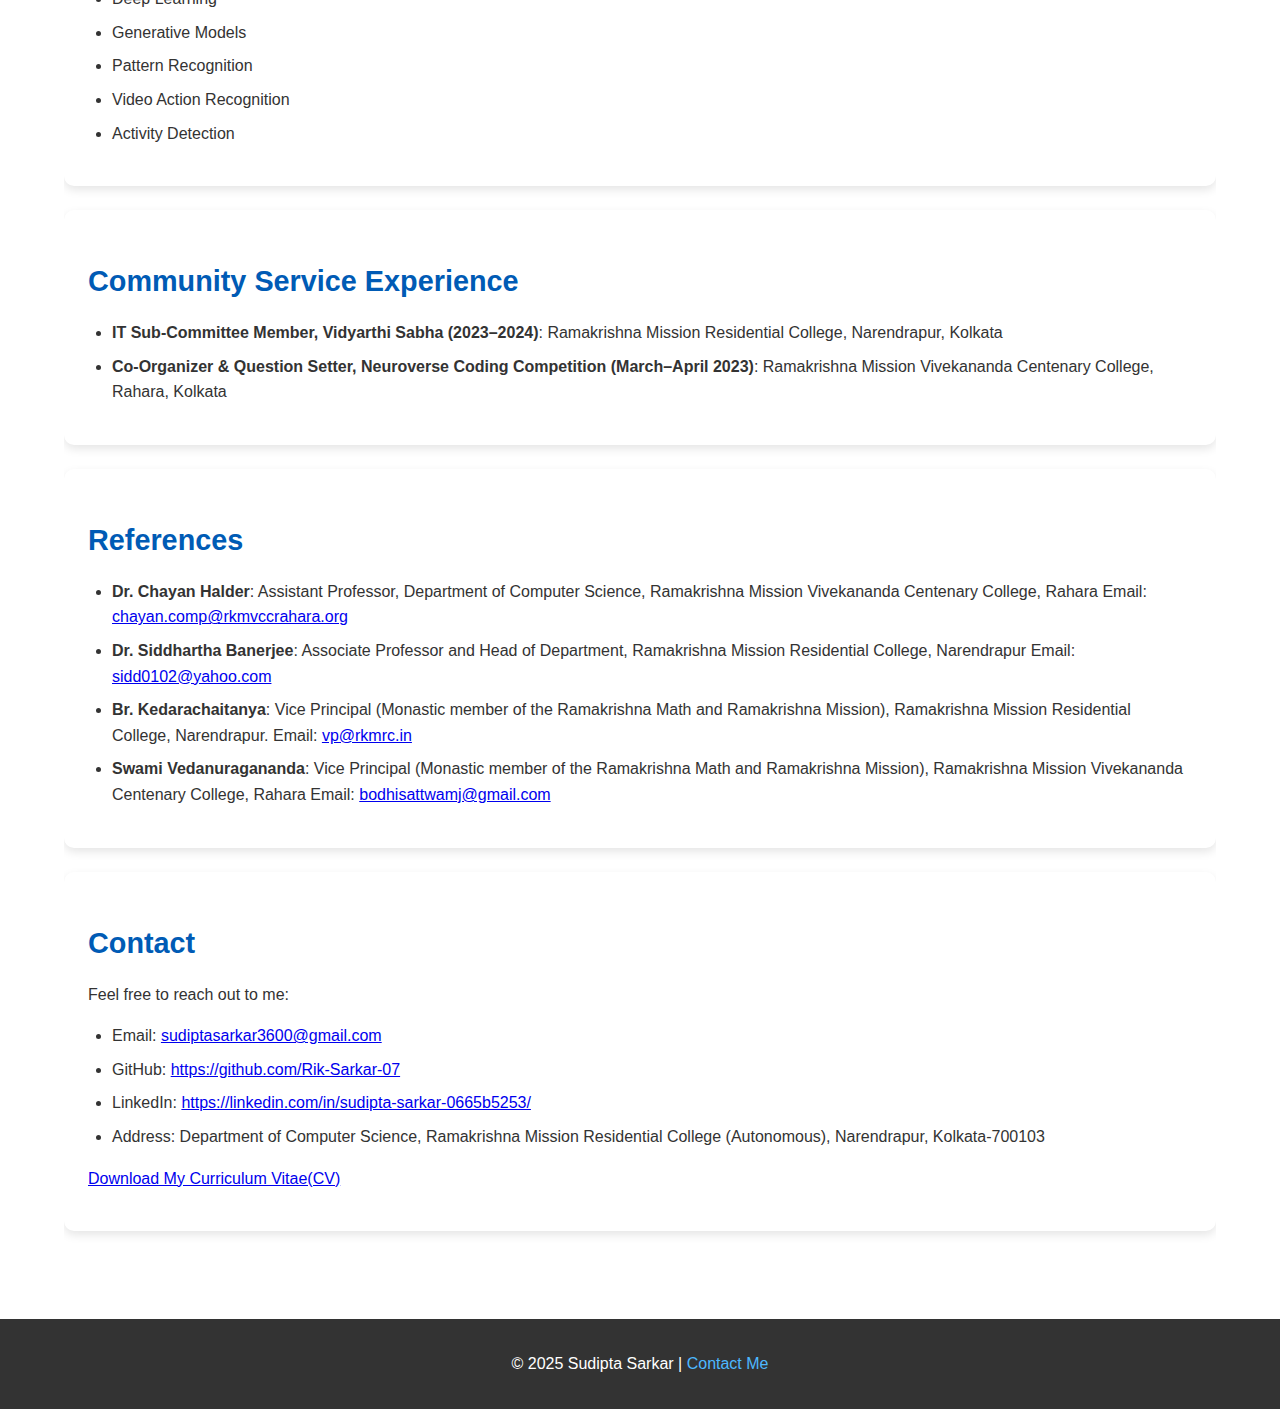
==== commit fc700b4f: "Update index.html" ====
--- a/index.html
+++ b/index.html
@@ -351,7 +351,7 @@
                 <h2>Personal Interests</h2>
                 <ul>
                     <li>Coding</li>
-                    <li>Reading</li>
+                    <li>Reading and Writing</li>
                     <li>Cricket</li>
                     <li>Devotional Songs</li>
                 </ul>
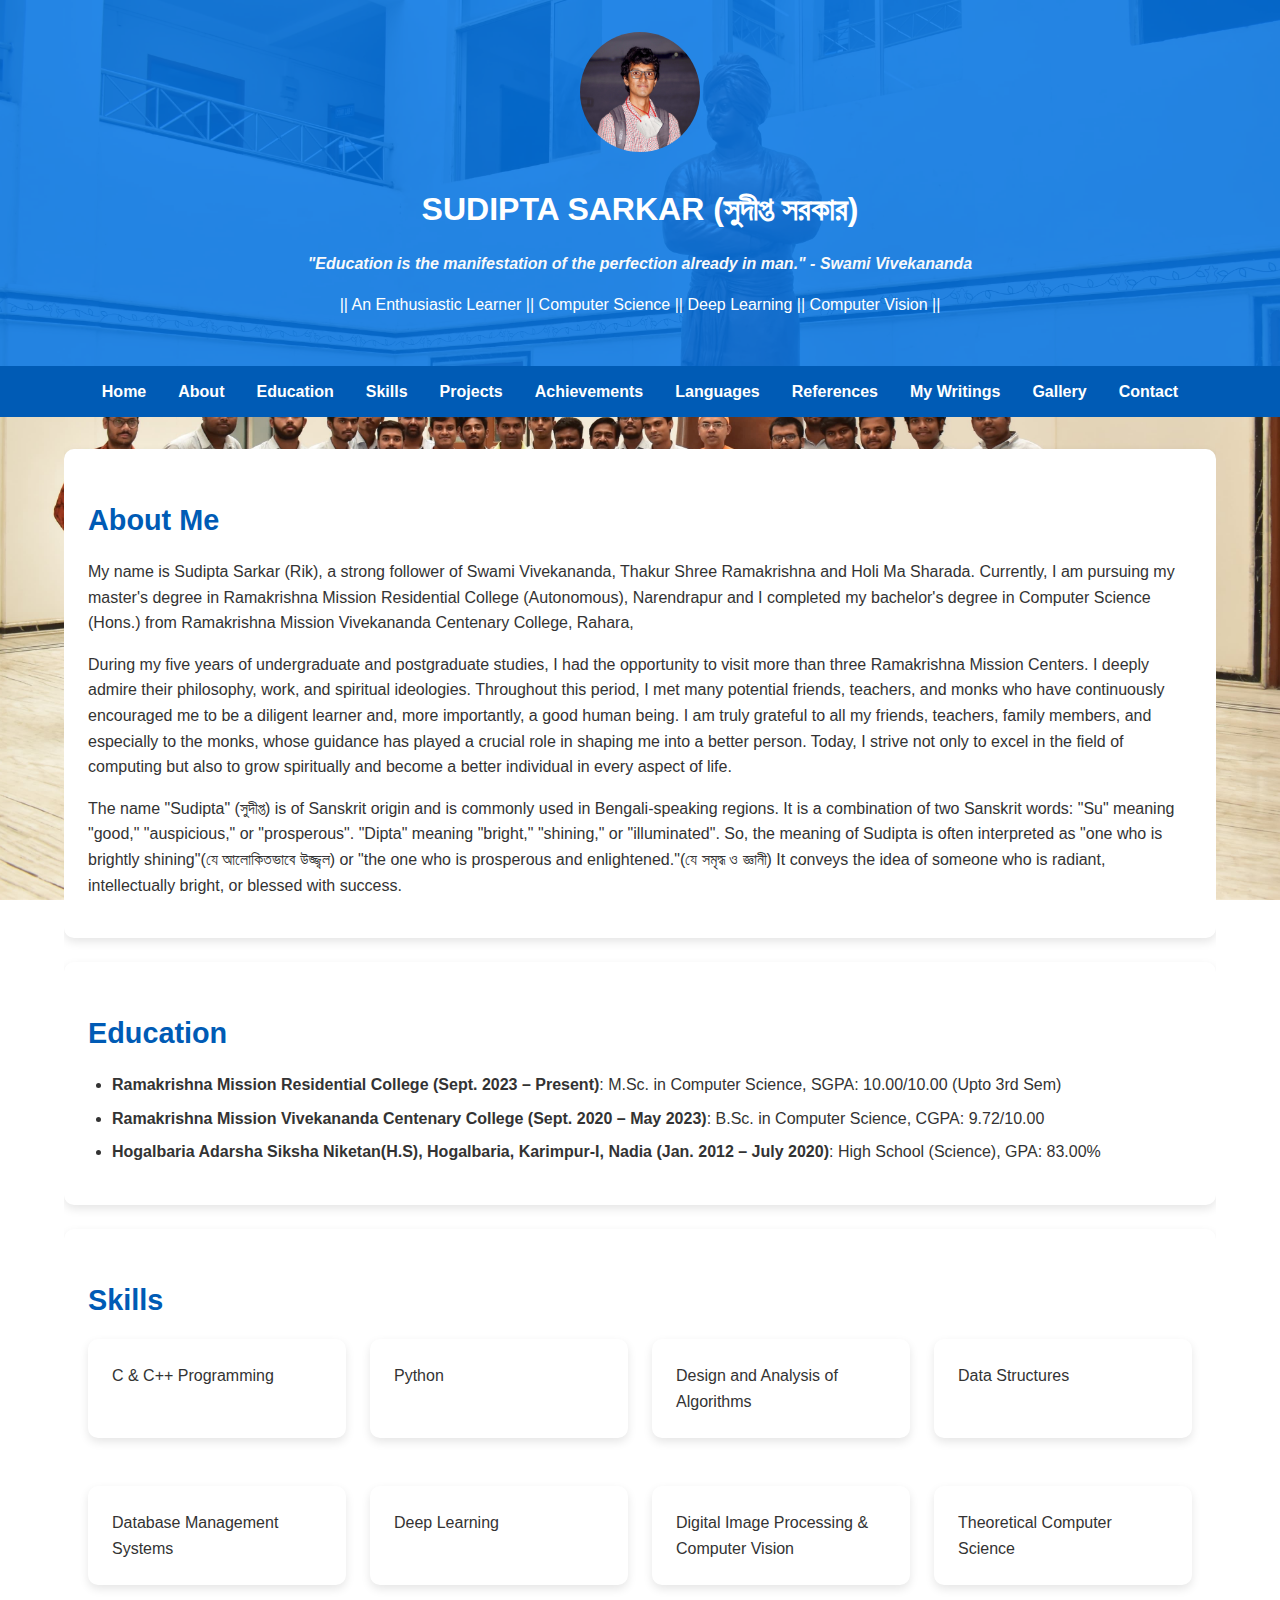
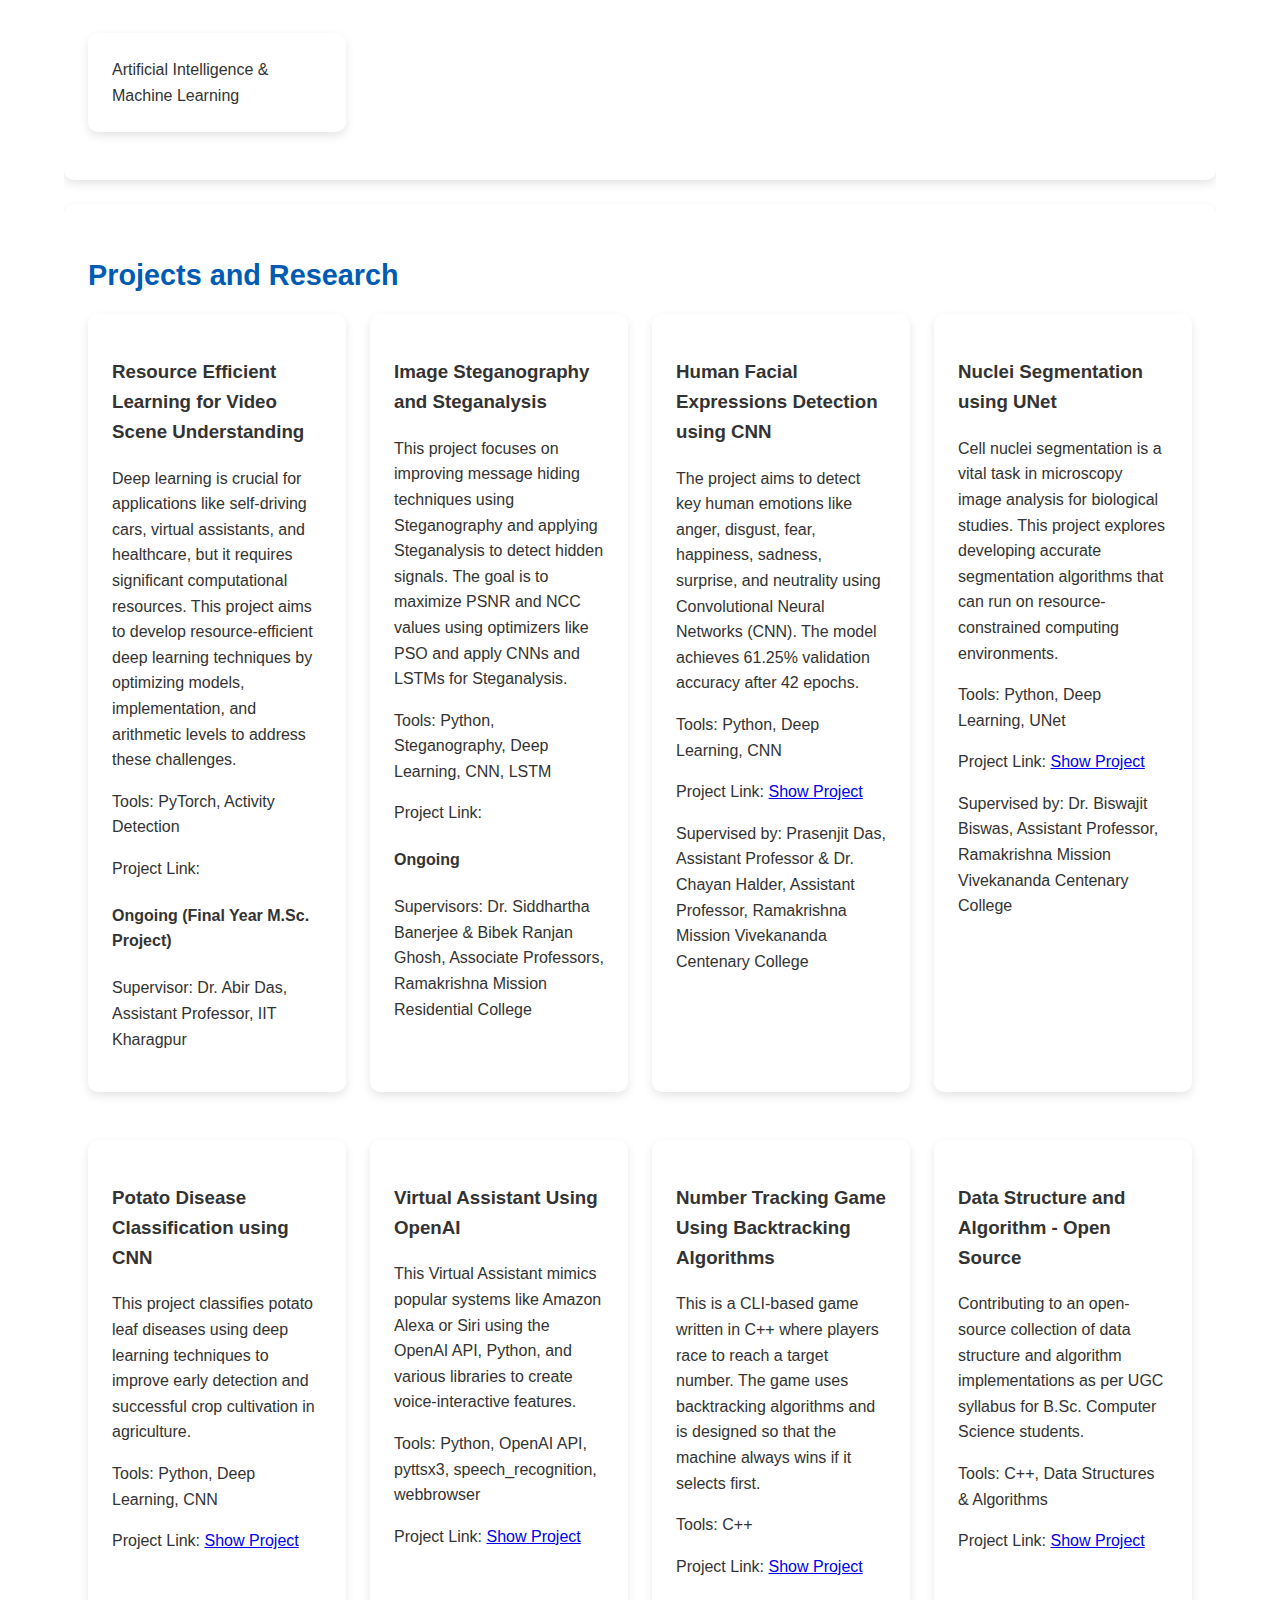
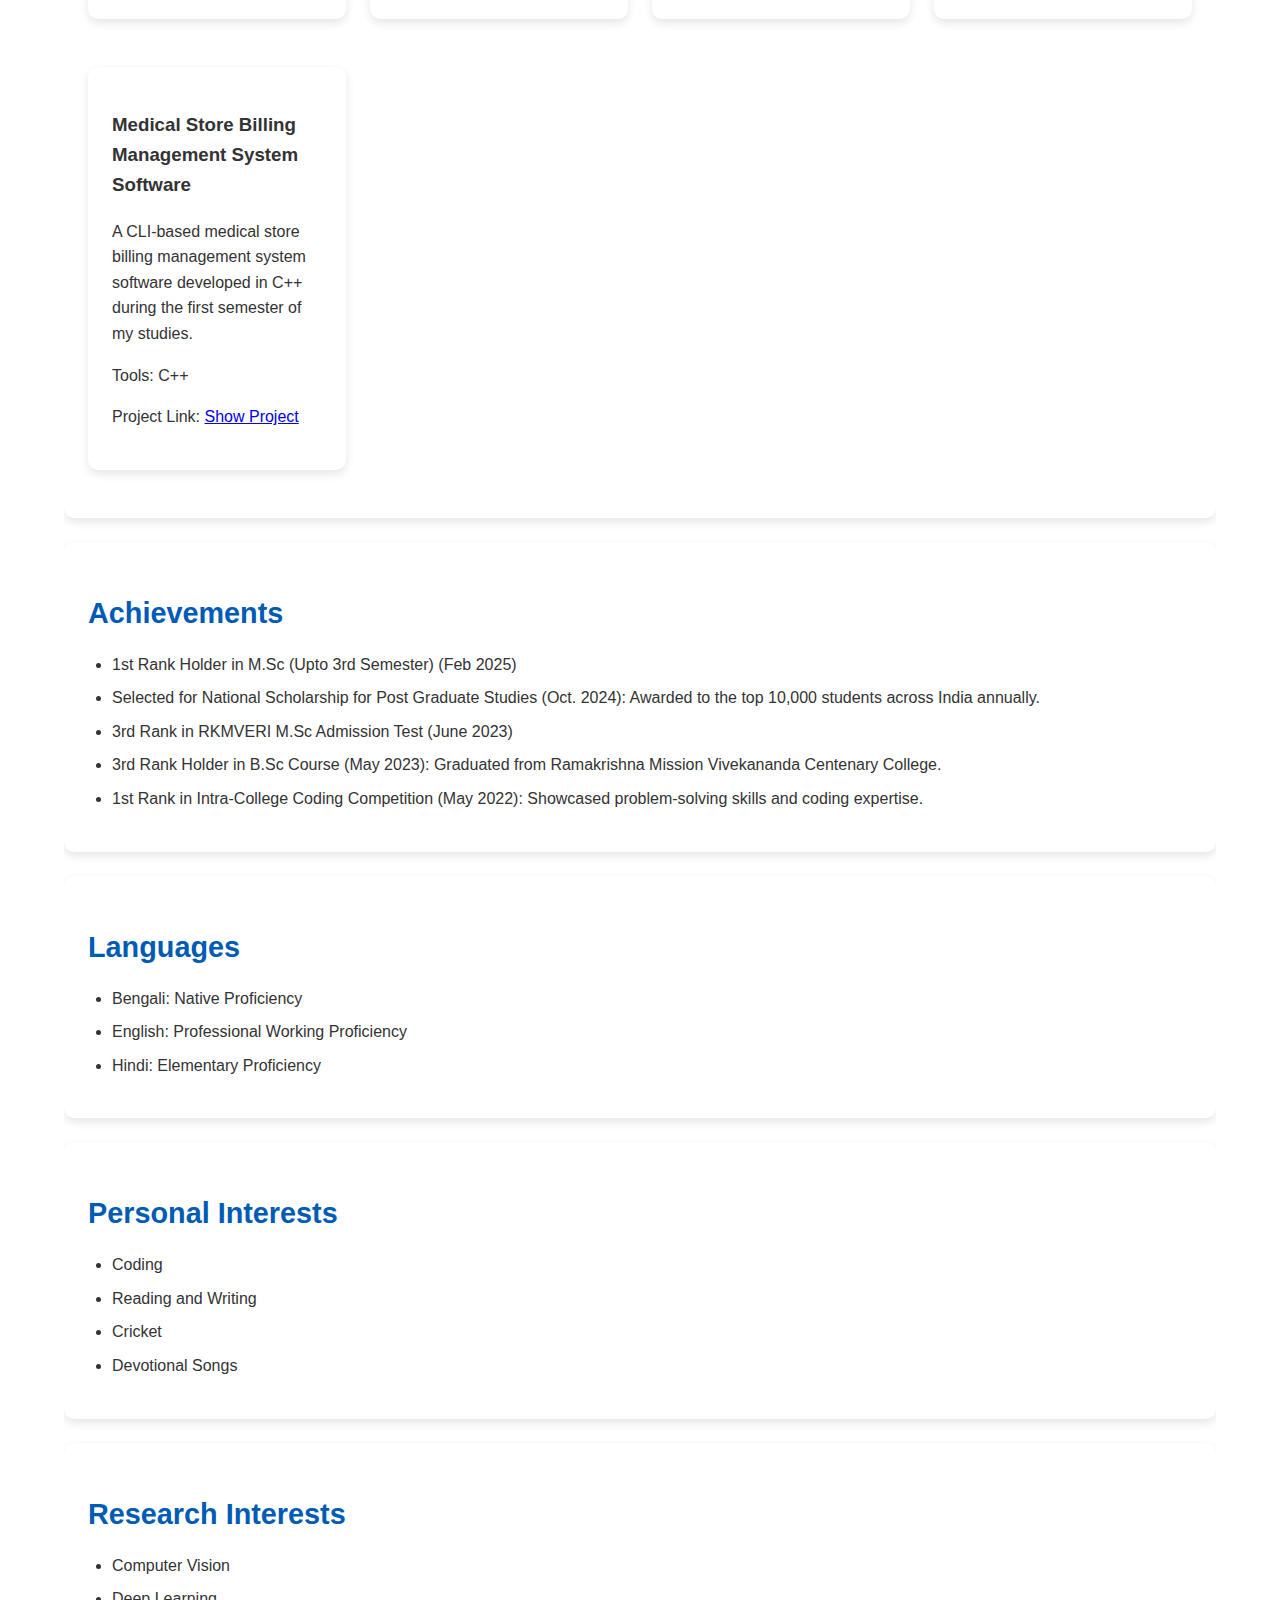
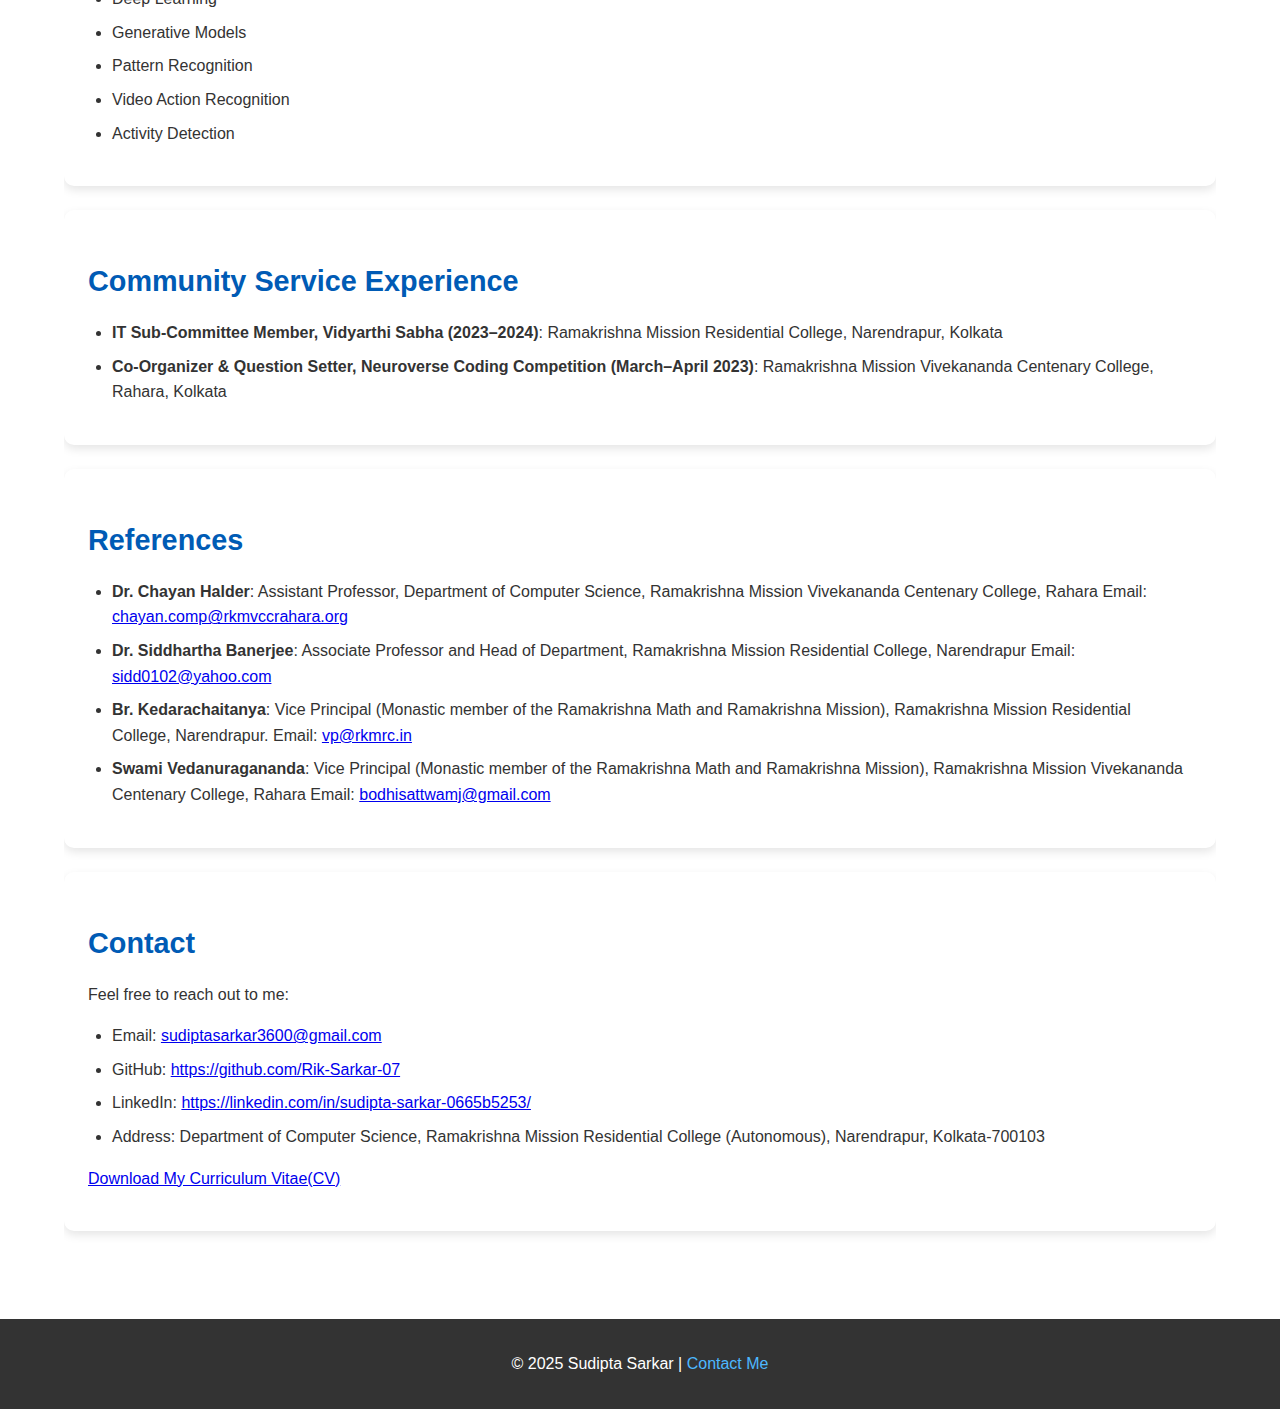
==== commit 7e67a9ea: "Update index.html" ====
--- a/index.html
+++ b/index.html
@@ -326,8 +326,8 @@
             <div class="card">
                 <h2>Achievements</h2>
                 <ul>
+                    <li>1st Rank Holder in M.Sc (Upto 3rd Semester) (Feb 2025) </li>
                     <li>Selected for National Scholarship for Post Graduate Studies (Oct. 2024): Awarded to the top 10,000 students across India annually.</li>
-                    <li>1st Rank Holder in M.Sc (Upto 2nd Semester) (Sept 2024) </li>
                     <li>3rd Rank in RKMVERI M.Sc Admission Test (June 2023) </li>
                     <li>3rd Rank Holder in B.Sc Course (May 2023): Graduated from Ramakrishna Mission Vivekananda Centenary College.</li>
                     <li>1st Rank in Intra-College Coding Competition (May 2022): Showcased problem-solving skills and coding expertise.</li>
